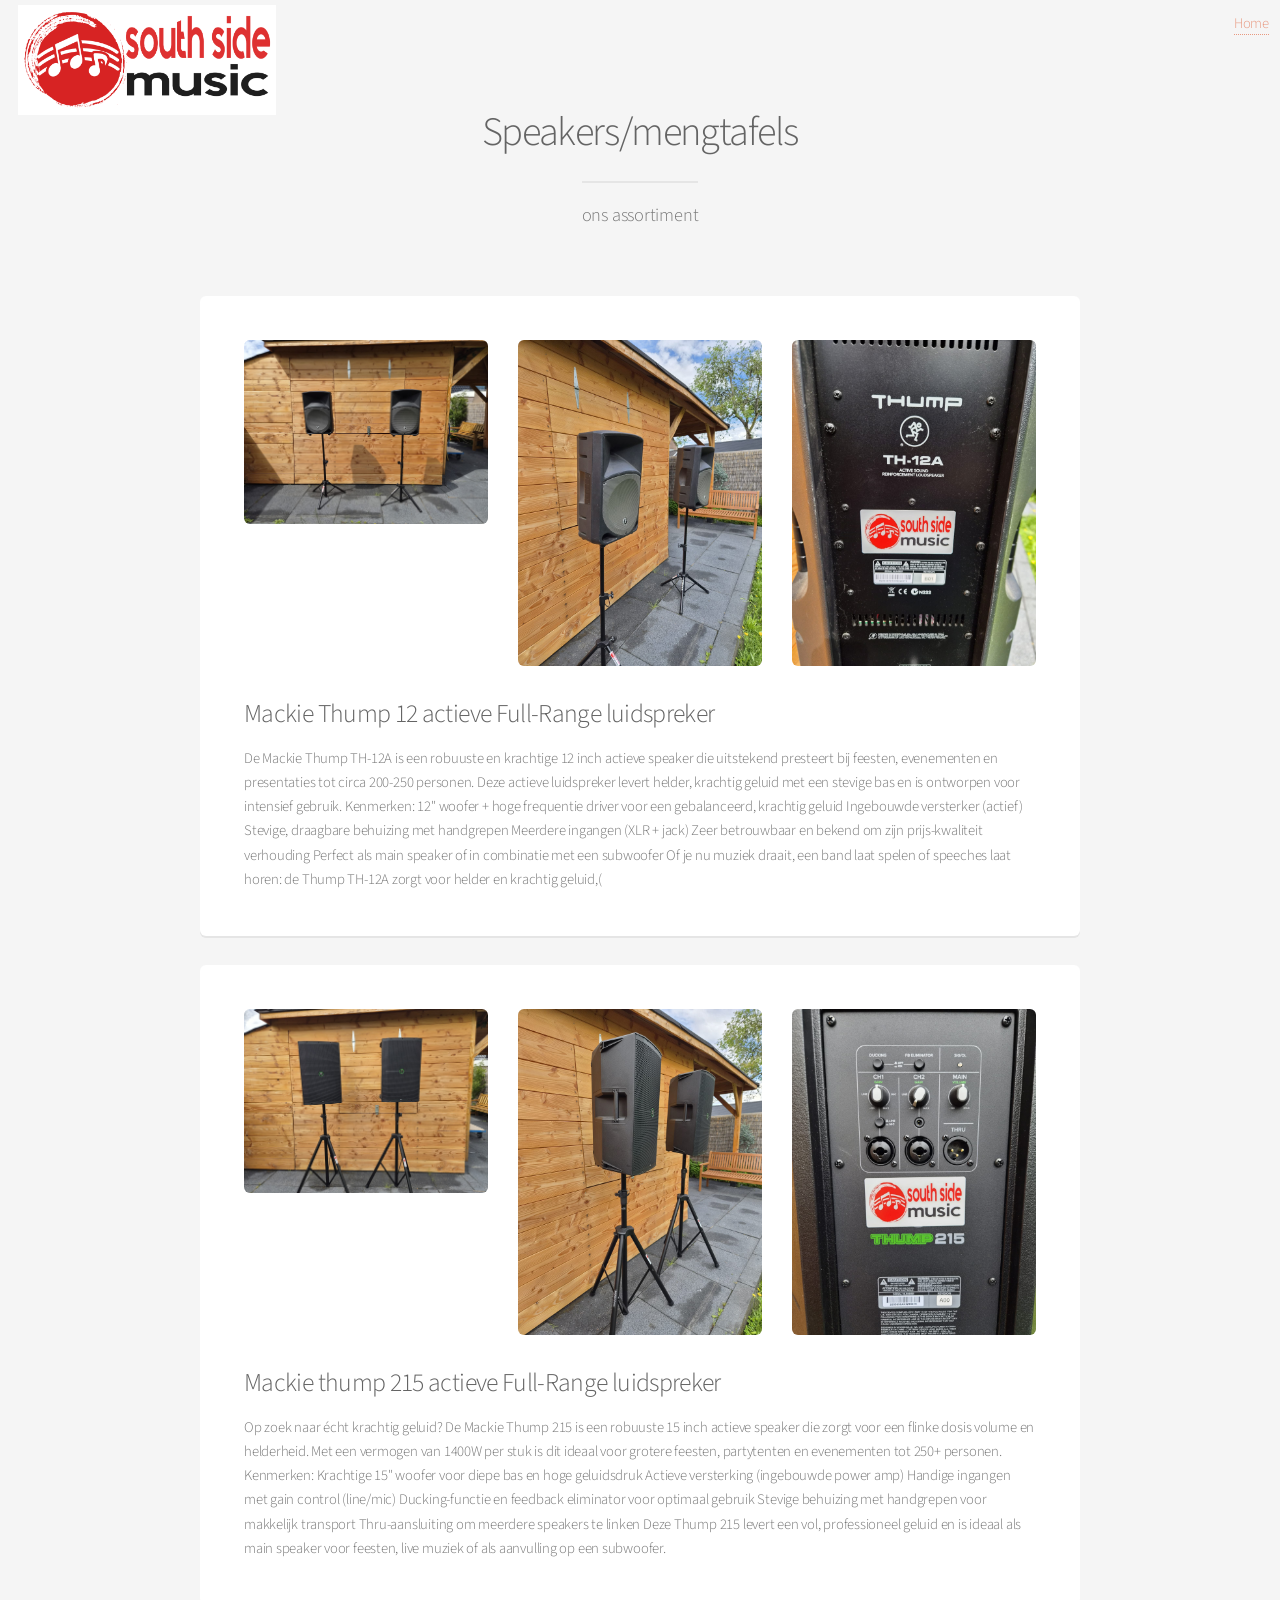
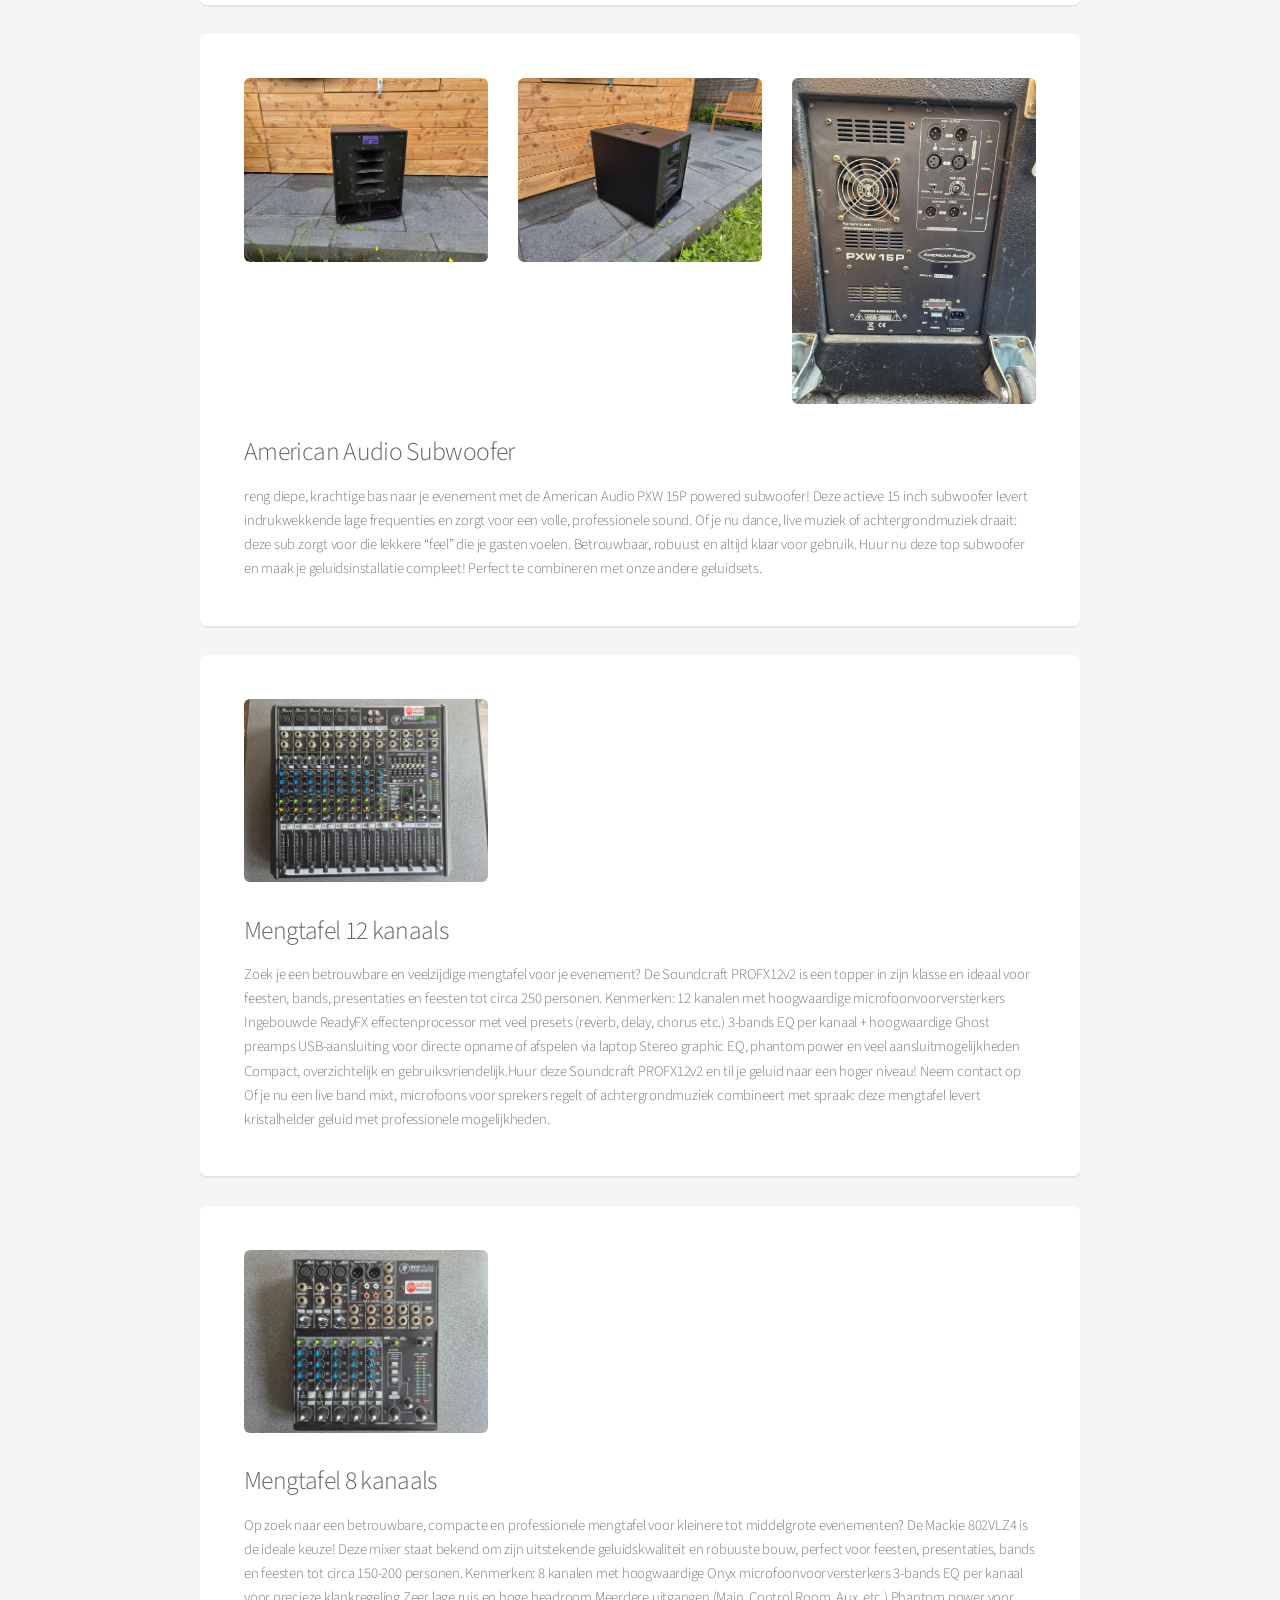
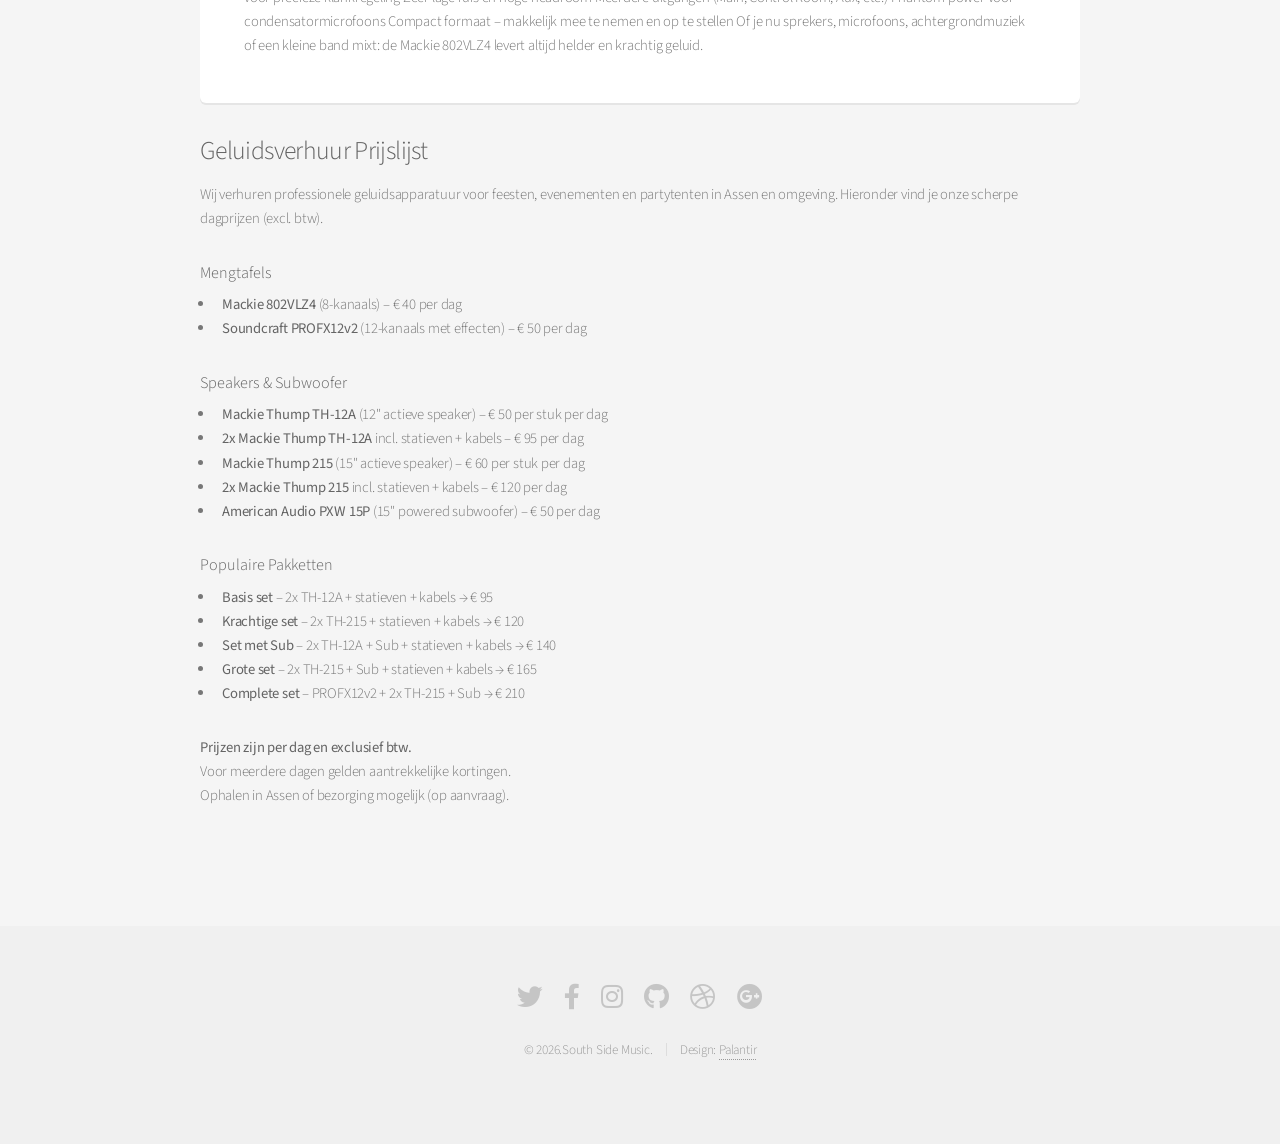
==== pagina1.html @ 8285aea0 "Add files via upload" ====
<!DOCTYPE HTML>
<!--
Alpha by HTML5 UP
html5up.net | @ajlkn
Free for personal and commercial use under the CCA 3.0 license (html5up.net/license)
-->
<html>
<head>
<title>South Side Music - Verhuur</title>
<meta charset="utf-8" />
<meta name="viewport" content="width=device-width, initial-scale=1, user-scalable=no" />
<link rel="stylesheet" href="assets/css/main.css" />
</head>
<body class="is-preload">
<div id="page-wrapper">
<!-- Header -->
<header id="header" class="alt">
    <h1>
        <a href="index.html">
            <img src="images/logo.png" alt="South Side Music" style="height: 110px; margin-top: 5px;">
        </a>
    </h1>
    <nav id="nav">
        <a href="index.html">Home</a>
    </nav>
</header>
<!-- Main -->
<section id="main" class="container">
<header>
<h2>Speakers/mengtafels</h2>
<p>ons assortiment</p>
</header>

<!-- Sectie 1 -->
<div class="box">
<div class="row">
    <div class="col-4 col-12-mobilep">
        <span class="image fit"><img src="images/MT12Aa.jpg" alt="" /></span>
    </div>
    <div class="col-4 col-12-mobilep">
        <span class="image fit"><img src="images/MT12Ab.jpg" alt="" /></span>
    </div>
    <div class="col-4 col-12-mobilep">
        <span class="image fit"><img src="images/MT12Ac.jpg" alt="" /></span>
    </div>
</div>
<h3>Mackie Thump 12 actieve Full-Range luidspreker </h3>
<p>De Mackie Thump TH-12A is een robuuste en krachtige 12 inch actieve speaker die uitstekend presteert bij feesten, evenementen en presentaties tot circa 200-250 personen.
Deze actieve luidspreker levert helder, krachtig geluid met een stevige bas en is ontworpen voor intensief gebruik.
Kenmerken:

12" woofer + hoge frequentie driver voor een gebalanceerd, krachtig geluid
Ingebouwde versterker (actief)
Stevige, draagbare behuizing met handgrepen
Meerdere ingangen (XLR + jack)
Zeer betrouwbaar en bekend om zijn prijs-kwaliteit verhouding
Perfect als main speaker of in combinatie met een subwoofer

Of je nu muziek draait, een band laat spelen of speeches laat horen: de Thump TH-12A zorgt voor helder en krachtig geluid,(</p>
</div>

<!-- Sectie 2 -->
<div class="box">
<div class="row">
    <div class="col-4 col-12-mobilep">
        <span class="image fit"><img src="images/MT215a.jpg" alt="" /></span>
    </div>
    <div class="col-4 col-12-mobilep">
        <span class="image fit"><img src="images/MT215b.jpg" alt="" /></span>
    </div>
    <div class="col-4 col-12-mobilep">
        <span class="image fit"><img src="images/MT215c.jpg" alt="" /></span>
    </div>
</div>
<h3>Mackie thump 215 actieve Full-Range luidspreker</h3>
<p>Op zoek naar écht krachtig geluid? De Mackie Thump 215 is een robuuste 15 inch actieve speaker die zorgt voor een flinke dosis volume en helderheid. Met een vermogen van 1400W per stuk is dit ideaal voor grotere feesten, partytenten en evenementen tot 250+ personen.
Kenmerken:

Krachtige 15" woofer voor diepe bas en hoge geluidsdruk
Actieve versterking (ingebouwde power amp)
Handige ingangen met gain control (line/mic)
Ducking-functie en feedback eliminator voor optimaal gebruik
Stevige behuizing met handgrepen voor makkelijk transport
Thru-aansluiting om meerdere speakers te linken

Deze Thump 215 levert een vol, professioneel geluid en is ideaal als main speaker voor feesten, live muziek of als aanvulling op een subwoofer.</p>
</div>

<!-- Sectie 3 -->
<div class="box">
<div class="row">
    <div class="col-4 col-12-mobilep">
        <span class="image fit"><img src="images/SWa.jpg" alt="" /></span>
    </div>
    <div class="col-4 col-12-mobilep">
        <span class="image fit"><img src="images/SWb.jpg" alt="" /></span>
    </div>
    <div class="col-4 col-12-mobilep">
        <span class="image fit"><img src="images/SWc.jpg" alt="" /></span>
    </div>
</div>
<h3>American Audio Subwoofer</h3>
<p>reng diepe, krachtige bas naar je evenement met de American Audio PXW 15P powered subwoofer!
Deze actieve 15 inch subwoofer levert indrukwekkende lage frequenties en zorgt voor een volle, professionele sound. Of je nu dance, live muziek of achtergrondmuziek draait: deze sub zorgt voor die lekkere “feel” die je gasten voelen. Betrouwbaar, robuust en altijd klaar voor gebruik.
Huur nu deze top subwoofer en maak je geluidsinstallatie compleet!
Perfect te combineren met onze andere geluidsets.</p>
</div>

<!-- Sectie 4 -->
<div class="box">
<div class="row">
    <div class="col-4 col-12-mobilep">
        <span class="image fit"><img src="images/MT1.jpg" alt="" /></span>
    </div>
    <div class="col-4 col-12-mobilep">
        <span class="image fit"><img src="" alt="" /></span>
    </div>
    <div class="col-4 col-12-mobilep">
        <span class="image fit"><img src="" alt="" /></span>
    </div>
</div>
<h3>Mengtafel 12 kanaals</h3>
<p>Zoek je een betrouwbare en veelzijdige mengtafel voor je evenement? De Soundcraft PROFX12v2 is een topper in zijn klasse en ideaal voor feesten, bands, presentaties en feesten tot circa 250 personen.
Kenmerken:

12 kanalen met hoogwaardige microfoonvoorversterkers
Ingebouwde ReadyFX effectenprocessor met veel presets (reverb, delay, chorus etc.)
3-bands EQ per kanaal + hoogwaardige Ghost preamps
USB-aansluiting voor directe opname of afspelen via laptop
Stereo graphic EQ, phantom power en veel aansluitmogelijkheden
Compact, overzichtelijk en gebruiksvriendelijk.Huur deze Soundcraft PROFX12v2 en til je geluid naar een hoger niveau!
Neem contact op

Of je nu een live band mixt, microfoons voor sprekers regelt of achtergrondmuziek combineert met spraak: deze mengtafel levert kristalhelder geluid met professionele mogelijkheden.</p>
</div>

<!-- Sectie 5 -->
<div class="box">
<div class="row">
    <div class="col-4 col-12-mobilep">
        <span class="image fit"><img src="images/MT2.jpg" alt="" /></span>
    </div>
    <div class="col-4 col-12-mobilep">
        <span class="image fit"><img src="" alt="" /></span>
    </div>
    <div class="col-4 col-12-mobilep">
        <span class="image fit"><img src="" alt="" /></span>
    </div>
</div>
<h3>Mengtafel 8 kanaals</h3>
<p>Op zoek naar een betrouwbare, compacte en professionele mengtafel voor kleinere tot middelgrote evenementen? De Mackie 802VLZ4 is de ideale keuze!
Deze mixer staat bekend om zijn uitstekende geluidskwaliteit en robuuste bouw, perfect voor feesten, presentaties, bands en feesten tot circa 150-200 personen.
Kenmerken:

8 kanalen met hoogwaardige Onyx microfoonvoorversterkers
3-bands EQ per kanaal voor precieze klankregeling
Zeer lage ruis en hoge headroom
Meerdere uitgangen (Main, Control Room, Aux, etc.)
Phantom power voor condensatormicrofoons
Compact formaat – makkelijk mee te nemen en op te stellen

Of je nu sprekers, microfoons, achtergrondmuziek of een kleine band mixt: de Mackie 802VLZ4 levert altijd helder en krachtig geluid.</p>
</div>

<!-- Twee kolommen alleen onderaan -->
<div class="row">
  <div class="row-6 row-12-mobilep">
    <h3>Geluidsverhuur Prijslijst</h3>
    <p>Wij verhuren professionele geluidsapparatuur voor feesten, evenementen en partytenten in Assen en omgeving. Hieronder vind je onze scherpe dagprijzen (excl. btw).</p>
    
    <h4>Mengtafels</h4>
    <ul>
      <li><strong>Mackie 802VLZ4</strong> (8-kanaals) – € 40 per dag</li>
      <li><strong>Soundcraft PROFX12v2</strong> (12-kanaals met effecten) – € 50 per dag</li>
    </ul>

    <h4>Speakers & Subwoofer</h4>
    <ul>
      <li><strong>Mackie Thump TH-12A</strong> (12" actieve speaker) – € 50 per stuk per dag</li>
      <li><strong>2x Mackie Thump TH-12A</strong> incl. statieven + kabels – € 95 per dag</li>
      <li><strong>Mackie Thump 215</strong> (15" actieve speaker) – € 60 per stuk per dag</li>
      <li><strong>2x Mackie Thump 215</strong> incl. statieven + kabels – € 120 per dag</li>
      <li><strong>American Audio PXW 15P</strong> (15" powered subwoofer) – € 50 per dag</li>
    </ul>

    <h4>Populaire Pakketten</h4>
    <ul>
      <li><strong>Basis set</strong> – 2x TH-12A + statieven + kabels → € 95</li>
      <li><strong>Krachtige set</strong> – 2x TH-215 + statieven + kabels → € 120</li>
      <li><strong>Set met Sub</strong> – 2x TH-12A + Sub + statieven + kabels → € 140</li>
      <li><strong>Grote set</strong> – 2x TH-215 + Sub + statieven + kabels → € 165</li>
      <li><strong>Complete set</strong> – PROFX12v2 + 2x TH-215 + Sub → € 210</li>
    </ul>

    <p><strong>Prijzen zijn per dag en exclusief btw.</strong><br>
    Voor meerdere dagen gelden aantrekkelijke kortingen.<br>
    Ophalen in Assen of bezorging mogelijk (op aanvraag).</p>

  </div>
</div>
<div class="row-6 row-12-mobilep">
<h3></h3>
<p></p>
</div>
</div>

</section>
<!-- Footer -->
<footer id="footer">
<ul class="icons">
<li><a href="#" class="icon brands fa-twitter"><span class="label">Twitter</span></a></li>
<li><a href="#" class="icon brands fa-facebook-f"><span class="label">Facebook</span></a></li>
<li><a href="#" class="icon brands fa-instagram"><span class="label">Instagram</span></a></li>
<li><a href="#" class="icon brands fa-github"><span class="label">Github</span></a></li>
<li><a href="#" class="icon brands fa-dribbble"><span class="label">Dribbble</span></a></li>
<li><a href="#" class="icon brands fa-google-plus"><span class="label">Google+</span></a></li>
</ul>
<ul class="copyright">
<li>&copy; 2026.South Side Music.</li><li>Design: <a href="http://html5up.net">Palantir</a></li>
</ul>
</footer>
</div>
<!-- Scripts -->
<script src="assets/js/jquery.min.js"></script>
<script src="assets/js/jquery.dropotron.min.js"></script>
<script src="assets/js/jquery.scrollex.min.js"></script>
<script src="assets/js/browser.min.js"></script>
<script src="assets/js/breakpoints.min.js"></script>
<script src="assets/js/util.js"></script>
<script src="assets/js/main.js"></script>
</body>
</html>
---- assets/css/main.css ----
@import url("fontawesome-all.min.css");
@import url("https://fonts.googleapis.com/css?family=Source+Sans+Pro:300,400,300italic,400italic");

/*
	Alpha by HTML5 UP
	html5up.net | @ajlkn
	Free for personal and commercial use under the CCA 3.0 license (html5up.net/license)
*/

/* Reset */

/* Based on meyerweb.com/eric/tools/css/reset (v2.0 | 20110126 | License: public domain) */

	html, body, div, span, applet, object,
	iframe, h1, h2, h3, h4, h5, h6, p, blockquote,
	pre, a, abbr, acronym, address, big, cite,
	code, del, dfn, em, img, ins, kbd, q, s, samp,
	small, strike, strong, sub, sup, tt, var, b,
	u, i, center, dl, dt, dd, ol, ul, li, fieldset,
	form, label, legend, table, caption, tbody,
	tfoot, thead, tr, th, td, article, aside,
	canvas, details, embed, figure, figcaption,
	footer, header, hgroup, menu, nav, output, ruby,
	section, summary, time, mark, audio, video {
		margin: 0;
		padding: 0;
		border: 0;
		font-size: 100%;
		font: inherit;
		vertical-align: baseline;
	}

	article, aside, details, figcaption, figure,
	footer, header, hgroup, menu, nav, section {
		display: block;
	}

	body {
		line-height: 1;
	}

	ol, ul {
		list-style: none;
	}

	blockquote, q {
		quotes: none;
	}

		blockquote:before, blockquote:after, q:before, q:after {
			content: '';
			content: none;
		}

	table {
		border-collapse: collapse;
		border-spacing: 0;
	}

	body {
		-webkit-text-size-adjust: none;
	}

	mark {
		background-color: transparent;
		color: inherit;
	}

	input::-moz-focus-inner {
		border: 0;
		padding: 0;
	}

	input, select, textarea {
		-moz-appearance: none;
		-webkit-appearance: none;
		-ms-appearance: none;
		appearance: none;
	}

/* Basic */

	@-ms-viewport {
		width: device-width;
	}

	body {
		-ms-overflow-style: scrollbar;
	}

	@media screen and (max-width: 480px) {

		html, body {
			min-width: 320px;
		}

	}

	html {
		box-sizing: border-box;
	}

	*, *:before, *:after {
		box-sizing: inherit;
	}

	body {
		background: #f5f5f5;
	}

	body, input, select, textarea {
		color: #777;
		font-family: "Source Sans Pro", sans-serif;
		font-size: 16pt;
		font-weight: 300;
		line-height: 1.65em;
		letter-spacing: -0.015em;
	}

	a {
		-moz-transition: color 0.2s ease-in-out, border-bottom-color 0.2s ease-in-out;
		-webkit-transition: color 0.2s ease-in-out, border-bottom-color 0.2s ease-in-out;
		-ms-transition: color 0.2s ease-in-out, border-bottom-color 0.2s ease-in-out;
		transition: color 0.2s ease-in-out, border-bottom-color 0.2s ease-in-out;
		border-bottom: dotted 1px;
		color: #e89980;
		text-decoration: none;
	}

		a:hover {
			border-bottom-color: transparent;
		}

	strong, b {
		color: #646464;
		font-weight: 400;
	}

	em, i {
		font-style: italic;
	}

	p {
		margin: 0 0 2em 0;
	}

	h1, h2, h3, h4, h5, h6 {
		color: #646464;
		font-weight: 300;
		line-height: 1em;
		margin: 0 0 0.5em 0;
	}

		h1 a, h2 a, h3 a, h4 a, h5 a, h6 a {
			color: inherit;
			text-decoration: none;
		}

	h2 {
		font-size: 2.25em;
		line-height: 1.5em;
		letter-spacing: -0.035em;
	}

	h3 {
		font-size: 1.75em;
		line-height: 1.5em;
		letter-spacing: -0.025em;
	}

	h4 {
		font-size: 1.1em;
		line-height: 1.5em;
		letter-spacing: 0;
	}

	h5 {
		font-size: 0.9em;
		line-height: 1.5em;
		letter-spacing: 0;
	}

	h6 {
		font-size: 0.7em;
		line-height: 1.5em;
		letter-spacing: 0;
	}

	sub {
		font-size: 0.8em;
		position: relative;
		top: 0.5em;
	}

	sup {
		font-size: 0.8em;
		position: relative;
		top: -0.5em;
	}

	hr {
		border: 0;
		border-bottom: solid 2px #e5e5e5;
		margin: 2em 0;
	}

		hr.major {
			margin: 3em 0;
		}

	blockquote {
		border-left: solid 4px #e5e5e5;
		font-style: italic;
		margin: 0 0 2em 0;
		padding: 0.5em 0 0.5em 2em;
	}

	pre {
		-webkit-overflow-scrolling: touch;
		background: #f8f8f8;
		border-radius: 6px;
		border: solid 1px #e5e5e5;
		font-family: monospace;
		font-size: 0.9em;
		line-height: 1.75em;
		margin: 0 0 2em 0;
		overflow-x: auto;
		padding: 1em 1.5em;
	}

	code {
		background: #f8f8f8;
		border-radius: 6px;
		border: solid 1px #e5e5e5;
		font-family: monospace;
		font-size: 0.9em;
		margin: 0 0.25em;
		padding: 0.25em 0.65em;
	}

	.align-left {
		text-align: left;
	}

	.align-center {
		text-align: center;
	}

	.align-right {
		text-align: right;
	}

/* Row */

	.row {
		display: flex;
		flex-wrap: wrap;
		box-sizing: border-box;
		align-items: stretch;
	}

		.row > * {
			box-sizing: border-box;
		}

		.row.gtr-uniform > * > :last-child {
			margin-bottom: 0;
		}

		.row.aln-left {
			justify-content: flex-start;
		}

		.row.aln-center {
			justify-content: center;
		}

		.row.aln-right {
			justify-content: flex-end;
		}

		.row.aln-top {
			align-items: flex-start;
		}

		.row.aln-middle {
			align-items: center;
		}

		.row.aln-bottom {
			align-items: flex-end;
		}

		.row > .imp {
			order: -1;
		}

		.row > .col-1 {
			width: 8.33333%;
		}

		.row > .off-1 {
			margin-left: 8.33333%;
		}

		.row > .col-2 {
			width: 16.66667%;
		}

		.row > .off-2 {
			margin-left: 16.66667%;
		}

		.row > .col-3 {
			width: 25%;
		}

		.row > .off-3 {
			margin-left: 25%;
		}

		.row > .col-4 {
			width: 33.33333%;
		}

		.row > .off-4 {
			margin-left: 33.33333%;
		}

		.row > .col-5 {
			width: 41.66667%;
		}

		.row > .off-5 {
			margin-left: 41.66667%;
		}

		.row > .col-6 {
			width: 50%;
		}

		.row > .off-6 {
			margin-left: 50%;
		}

		.row > .col-7 {
			width: 58.33333%;
		}

		.row > .off-7 {
			margin-left: 58.33333%;
		}

		.row > .col-8 {
			width: 66.66667%;
		}

		.row > .off-8 {
			margin-left: 66.66667%;
		}

		.row > .col-9 {
			width: 75%;
		}

		.row > .off-9 {
			margin-left: 75%;
		}

		.row > .col-10 {
			width: 83.33333%;
		}

		.row > .off-10 {
			margin-left: 83.33333%;
		}

		.row > .col-11 {
			width: 91.66667%;
		}

		.row > .off-11 {
			margin-left: 91.66667%;
		}

		.row > .col-12 {
			width: 100%;
		}

		.row > .off-12 {
			margin-left: 100%;
		}

		.row.gtr-0 {
			margin-top: 0;
			margin-left: 0em;
		}

			.row.gtr-0 > * {
				padding: 0 0 0 0em;
			}

			.row.gtr-0.gtr-uniform {
				margin-top: 0em;
			}

				.row.gtr-0.gtr-uniform > * {
					padding-top: 0em;
				}

		.row.gtr-25 {
			margin-top: 0;
			margin-left: -0.5em;
		}

			.row.gtr-25 > * {
				padding: 0 0 0 0.5em;
			}

			.row.gtr-25.gtr-uniform {
				margin-top: -0.5em;
			}

				.row.gtr-25.gtr-uniform > * {
					padding-top: 0.5em;
				}

		.row.gtr-50 {
			margin-top: 0;
			margin-left: -1em;
		}

			.row.gtr-50 > * {
				padding: 0 0 0 1em;
			}

			.row.gtr-50.gtr-uniform {
				margin-top: -1em;
			}

				.row.gtr-50.gtr-uniform > * {
					padding-top: 1em;
				}

		.row {
			margin-top: 0;
			margin-left: -2em;
		}

			.row > * {
				padding: 0 0 0 2em;
			}

			.row.gtr-uniform {
				margin-top: -2em;
			}

				.row.gtr-uniform > * {
					padding-top: 2em;
				}

		.row.gtr-150 {
			margin-top: 0;
			margin-left: -3em;
		}

			.row.gtr-150 > * {
				padding: 0 0 0 3em;
			}

			.row.gtr-150.gtr-uniform {
				margin-top: -3em;
			}

				.row.gtr-150.gtr-uniform > * {
					padding-top: 3em;
				}

		.row.gtr-200 {
			margin-top: 0;
			margin-left: -4em;
		}

			.row.gtr-200 > * {
				padding: 0 0 0 4em;
			}

			.row.gtr-200.gtr-uniform {
				margin-top: -4em;
			}

				.row.gtr-200.gtr-uniform > * {
					padding-top: 4em;
				}

		@media screen and (max-width: 1680px) {

			.row {
				display: flex;
				flex-wrap: wrap;
				box-sizing: border-box;
				align-items: stretch;
			}

				.row > * {
					box-sizing: border-box;
				}

				.row.gtr-uniform > * > :last-child {
					margin-bottom: 0;
				}

				.row.aln-left {
					justify-content: flex-start;
				}

				.row.aln-center {
					justify-content: center;
				}

				.row.aln-right {
					justify-content: flex-end;
				}

				.row.aln-top {
					align-items: flex-start;
				}

				.row.aln-middle {
					align-items: center;
				}

				.row.aln-bottom {
					align-items: flex-end;
				}

				.row > .imp-wide {
					order: -1;
				}

				.row > .col-1-wide {
					width: 8.33333%;
				}

				.row > .off-1-wide {
					margin-left: 8.33333%;
				}

				.row > .col-2-wide {
					width: 16.66667%;
				}

				.row > .off-2-wide {
					margin-left: 16.66667%;
				}

				.row > .col-3-wide {
					width: 25%;
				}

				.row > .off-3-wide {
					margin-left: 25%;
				}

				.row > .col-4-wide {
					width: 33.33333%;
				}

				.row > .off-4-wide {
					margin-left: 33.33333%;
				}

				.row > .col-5-wide {
					width: 41.66667%;
				}

				.row > .off-5-wide {
					margin-left: 41.66667%;
				}

				.row > .col-6-wide {
					width: 50%;
				}

				.row > .off-6-wide {
					margin-left: 50%;
				}

				.row > .col-7-wide {
					width: 58.33333%;
				}

				.row > .off-7-wide {
					margin-left: 58.33333%;
				}

				.row > .col-8-wide {
					width: 66.66667%;
				}

				.row > .off-8-wide {
					margin-left: 66.66667%;
				}

				.row > .col-9-wide {
					width: 75%;
				}

				.row > .off-9-wide {
					margin-left: 75%;
				}

				.row > .col-10-wide {
					width: 83.33333%;
				}

				.row > .off-10-wide {
					margin-left: 83.33333%;
				}

				.row > .col-11-wide {
					width: 91.66667%;
				}

				.row > .off-11-wide {
					margin-left: 91.66667%;
				}

				.row > .col-12-wide {
					width: 100%;
				}

				.row > .off-12-wide {
					margin-left: 100%;
				}

				.row.gtr-0 {
					margin-top: 0;
					margin-left: 0em;
				}

					.row.gtr-0 > * {
						padding: 0 0 0 0em;
					}

					.row.gtr-0.gtr-uniform {
						margin-top: 0em;
					}

						.row.gtr-0.gtr-uniform > * {
							padding-top: 0em;
						}

				.row.gtr-25 {
					margin-top: 0;
					margin-left: -0.5em;
				}

					.row.gtr-25 > * {
						padding: 0 0 0 0.5em;
					}

					.row.gtr-25.gtr-uniform {
						margin-top: -0.5em;
					}

						.row.gtr-25.gtr-uniform > * {
							padding-top: 0.5em;
						}

				.row.gtr-50 {
					margin-top: 0;
					margin-left: -1em;
				}

					.row.gtr-50 > * {
						padding: 0 0 0 1em;
					}

					.row.gtr-50.gtr-uniform {
						margin-top: -1em;
					}

						.row.gtr-50.gtr-uniform > * {
							padding-top: 1em;
						}

				.row {
					margin-top: 0;
					margin-left: -2em;
				}

					.row > * {
						padding: 0 0 0 2em;
					}

					.row.gtr-uniform {
						margin-top: -2em;
					}

						.row.gtr-uniform > * {
							padding-top: 2em;
						}

				.row.gtr-150 {
					margin-top: 0;
					margin-left: -3em;
				}

					.row.gtr-150 > * {
						padding: 0 0 0 3em;
					}

					.row.gtr-150.gtr-uniform {
						margin-top: -3em;
					}

						.row.gtr-150.gtr-uniform > * {
							padding-top: 3em;
						}

				.row.gtr-200 {
					margin-top: 0;
					margin-left: -4em;
				}

					.row.gtr-200 > * {
						padding: 0 0 0 4em;
					}

					.row.gtr-200.gtr-uniform {
						margin-top: -4em;
					}

						.row.gtr-200.gtr-uniform > * {
							padding-top: 4em;
						}

		}

		@media screen and (max-width: 1280px) {

			.row {
				display: flex;
				flex-wrap: wrap;
				box-sizing: border-box;
				align-items: stretch;
			}

				.row > * {
					box-sizing: border-box;
				}

				.row.gtr-uniform > * > :last-child {
					margin-bottom: 0;
				}

				.row.aln-left {
					justify-content: flex-start;
				}

				.row.aln-center {
					justify-content: center;
				}

				.row.aln-right {
					justify-content: flex-end;
				}

				.row.aln-top {
					align-items: flex-start;
				}

				.row.aln-middle {
					align-items: center;
				}

				.row.aln-bottom {
					align-items: flex-end;
				}

				.row > .imp-normal {
					order: -1;
				}

				.row > .col-1-normal {
					width: 8.33333%;
				}

				.row > .off-1-normal {
					margin-left: 8.33333%;
				}

				.row > .col-2-normal {
					width: 16.66667%;
				}

				.row > .off-2-normal {
					margin-left: 16.66667%;
				}

				.row > .col-3-normal {
					width: 25%;
				}

				.row > .off-3-normal {
					margin-left: 25%;
				}

				.row > .col-4-normal {
					width: 33.33333%;
				}

				.row > .off-4-normal {
					margin-left: 33.33333%;
				}

				.row > .col-5-normal {
					width: 41.66667%;
				}

				.row > .off-5-normal {
					margin-left: 41.66667%;
				}

				.row > .col-6-normal {
					width: 50%;
				}

				.row > .off-6-normal {
					margin-left: 50%;
				}

				.row > .col-7-normal {
					width: 58.33333%;
				}

				.row > .off-7-normal {
					margin-left: 58.33333%;
				}

				.row > .col-8-normal {
					width: 66.66667%;
				}

				.row > .off-8-normal {
					margin-left: 66.66667%;
				}

				.row > .col-9-normal {
					width: 75%;
				}

				.row > .off-9-normal {
					margin-left: 75%;
				}

				.row > .col-10-normal {
					width: 83.33333%;
				}

				.row > .off-10-normal {
					margin-left: 83.33333%;
				}

				.row > .col-11-normal {
					width: 91.66667%;
				}

				.row > .off-11-normal {
					margin-left: 91.66667%;
				}

				.row > .col-12-normal {
					width: 100%;
				}

				.row > .off-12-normal {
					margin-left: 100%;
				}

				.row.gtr-0 {
					margin-top: 0;
					margin-left: 0em;
				}

					.row.gtr-0 > * {
						padding: 0 0 0 0em;
					}

					.row.gtr-0.gtr-uniform {
						margin-top: 0em;
					}

						.row.gtr-0.gtr-uniform > * {
							padding-top: 0em;
						}

				.row.gtr-25 {
					margin-top: 0;
					margin-left: -0.5em;
				}

					.row.gtr-25 > * {
						padding: 0 0 0 0.5em;
					}

					.row.gtr-25.gtr-uniform {
						margin-top: -0.5em;
					}

						.row.gtr-25.gtr-uniform > * {
							padding-top: 0.5em;
						}

				.row.gtr-50 {
					margin-top: 0;
					margin-left: -1em;
				}

					.row.gtr-50 > * {
						padding: 0 0 0 1em;
					}

					.row.gtr-50.gtr-uniform {
						margin-top: -1em;
					}

						.row.gtr-50.gtr-uniform > * {
							padding-top: 1em;
						}

				.row {
					margin-top: 0;
					margin-left: -2em;
				}

					.row > * {
						padding: 0 0 0 2em;
					}

					.row.gtr-uniform {
						margin-top: -2em;
					}

						.row.gtr-uniform > * {
							padding-top: 2em;
						}

				.row.gtr-150 {
					margin-top: 0;
					margin-left: -3em;
				}

					.row.gtr-150 > * {
						padding: 0 0 0 3em;
					}

					.row.gtr-150.gtr-uniform {
						margin-top: -3em;
					}

						.row.gtr-150.gtr-uniform > * {
							padding-top: 3em;
						}

				.row.gtr-200 {
					margin-top: 0;
					margin-left: -4em;
				}

					.row.gtr-200 > * {
						padding: 0 0 0 4em;
					}

					.row.gtr-200.gtr-uniform {
						margin-top: -4em;
					}

						.row.gtr-200.gtr-uniform > * {
							padding-top: 4em;
						}

		}

		@media screen and (max-width: 980px) {

			.row {
				display: flex;
				flex-wrap: wrap;
				box-sizing: border-box;
				align-items: stretch;
			}

				.row > * {
					box-sizing: border-box;
				}

				.row.gtr-uniform > * > :last-child {
					margin-bottom: 0;
				}

				.row.aln-left {
					justify-content: flex-start;
				}

				.row.aln-center {
					justify-content: center;
				}

				.row.aln-right {
					justify-content: flex-end;
				}

				.row.aln-top {
					align-items: flex-start;
				}

				.row.aln-middle {
					align-items: center;
				}

				.row.aln-bottom {
					align-items: flex-end;
				}

				.row > .imp-narrow {
					order: -1;
				}

				.row > .col-1-narrow {
					width: 8.33333%;
				}

				.row > .off-1-narrow {
					margin-left: 8.33333%;
				}

				.row > .col-2-narrow {
					width: 16.66667%;
				}

				.row > .off-2-narrow {
					margin-left: 16.66667%;
				}

				.row > .col-3-narrow {
					width: 25%;
				}

				.row > .off-3-narrow {
					margin-left: 25%;
				}

				.row > .col-4-narrow {
					width: 33.33333%;
				}

				.row > .off-4-narrow {
					margin-left: 33.33333%;
				}

				.row > .col-5-narrow {
					width: 41.66667%;
				}

				.row > .off-5-narrow {
					margin-left: 41.66667%;
				}

				.row > .col-6-narrow {
					width: 50%;
				}

				.row > .off-6-narrow {
					margin-left: 50%;
				}

				.row > .col-7-narrow {
					width: 58.33333%;
				}

				.row > .off-7-narrow {
					margin-left: 58.33333%;
				}

				.row > .col-8-narrow {
					width: 66.66667%;
				}

				.row > .off-8-narrow {
					margin-left: 66.66667%;
				}

				.row > .col-9-narrow {
					width: 75%;
				}

				.row > .off-9-narrow {
					margin-left: 75%;
				}

				.row > .col-10-narrow {
					width: 83.33333%;
				}

				.row > .off-10-narrow {
					margin-left: 83.33333%;
				}

				.row > .col-11-narrow {
					width: 91.66667%;
				}

				.row > .off-11-narrow {
					margin-left: 91.66667%;
				}

				.row > .col-12-narrow {
					width: 100%;
				}

				.row > .off-12-narrow {
					margin-left: 100%;
				}

				.row.gtr-0 {
					margin-top: 0;
					margin-left: 0em;
				}

					.row.gtr-0 > * {
						padding: 0 0 0 0em;
					}

					.row.gtr-0.gtr-uniform {
						margin-top: 0em;
					}

						.row.gtr-0.gtr-uniform > * {
							padding-top: 0em;
						}

				.row.gtr-25 {
					margin-top: 0;
					margin-left: -0.5em;
				}

					.row.gtr-25 > * {
						padding: 0 0 0 0.5em;
					}

					.row.gtr-25.gtr-uniform {
						margin-top: -0.5em;
					}

						.row.gtr-25.gtr-uniform > * {
							padding-top: 0.5em;
						}

				.row.gtr-50 {
					margin-top: 0;
					margin-left: -1em;
				}

					.row.gtr-50 > * {
						padding: 0 0 0 1em;
					}

					.row.gtr-50.gtr-uniform {
						margin-top: -1em;
					}

						.row.gtr-50.gtr-uniform > * {
							padding-top: 1em;
						}

				.row {
					margin-top: 0;
					margin-left: -2em;
				}

					.row > * {
						padding: 0 0 0 2em;
					}

					.row.gtr-uniform {
						margin-top: -2em;
					}

						.row.gtr-uniform > * {
							padding-top: 2em;
						}

				.row.gtr-150 {
					margin-top: 0;
					margin-left: -3em;
				}

					.row.gtr-150 > * {
						padding: 0 0 0 3em;
					}

					.row.gtr-150.gtr-uniform {
						margin-top: -3em;
					}

						.row.gtr-150.gtr-uniform > * {
							padding-top: 3em;
						}

				.row.gtr-200 {
					margin-top: 0;
					margin-left: -4em;
				}

					.row.gtr-200 > * {
						padding: 0 0 0 4em;
					}

					.row.gtr-200.gtr-uniform {
						margin-top: -4em;
					}

						.row.gtr-200.gtr-uniform > * {
							padding-top: 4em;
						}

		}

		@media screen and (max-width: 840px) {

			.row {
				display: flex;
				flex-wrap: wrap;
				box-sizing: border-box;
				align-items: stretch;
			}

				.row > * {
					box-sizing: border-box;
				}

				.row.gtr-uniform > * > :last-child {
					margin-bottom: 0;
				}

				.row.aln-left {
					justify-content: flex-start;
				}

				.row.aln-center {
					justify-content: center;
				}

				.row.aln-right {
					justify-content: flex-end;
				}

				.row.aln-top {
					align-items: flex-start;
				}

				.row.aln-middle {
					align-items: center;
				}

				.row.aln-bottom {
					align-items: flex-end;
				}

				.row > .imp-narrower {
					order: -1;
				}

				.row > .col-1-narrower {
					width: 8.33333%;
				}

				.row > .off-1-narrower {
					margin-left: 8.33333%;
				}

				.row > .col-2-narrower {
					width: 16.66667%;
				}

				.row > .off-2-narrower {
					margin-left: 16.66667%;
				}

				.row > .col-3-narrower {
					width: 25%;
				}

				.row > .off-3-narrower {
					margin-left: 25%;
				}

				.row > .col-4-narrower {
					width: 33.33333%;
				}

				.row > .off-4-narrower {
					margin-left: 33.33333%;
				}

				.row > .col-5-narrower {
					width: 41.66667%;
				}

				.row > .off-5-narrower {
					margin-left: 41.66667%;
				}

				.row > .col-6-narrower {
					width: 50%;
				}

				.row > .off-6-narrower {
					margin-left: 50%;
				}

				.row > .col-7-narrower {
					width: 58.33333%;
				}

				.row > .off-7-narrower {
					margin-left: 58.33333%;
				}

				.row > .col-8-narrower {
					width: 66.66667%;
				}

				.row > .off-8-narrower {
					margin-left: 66.66667%;
				}

				.row > .col-9-narrower {
					width: 75%;
				}

				.row > .off-9-narrower {
					margin-left: 75%;
				}

				.row > .col-10-narrower {
					width: 83.33333%;
				}

				.row > .off-10-narrower {
					margin-left: 83.33333%;
				}

				.row > .col-11-narrower {
					width: 91.66667%;
				}

				.row > .off-11-narrower {
					margin-left: 91.66667%;
				}

				.row > .col-12-narrower {
					width: 100%;
				}

				.row > .off-12-narrower {
					margin-left: 100%;
				}

				.row.gtr-0 {
					margin-top: 0;
					margin-left: 0em;
				}

					.row.gtr-0 > * {
						padding: 0 0 0 0em;
					}

					.row.gtr-0.gtr-uniform {
						margin-top: 0em;
					}

						.row.gtr-0.gtr-uniform > * {
							padding-top: 0em;
						}

				.row.gtr-25 {
					margin-top: 0;
					margin-left: -0.5em;
				}

					.row.gtr-25 > * {
						padding: 0 0 0 0.5em;
					}

					.row.gtr-25.gtr-uniform {
						margin-top: -0.5em;
					}

						.row.gtr-25.gtr-uniform > * {
							padding-top: 0.5em;
						}

				.row.gtr-50 {
					margin-top: 0;
					margin-left: -1em;
				}

					.row.gtr-50 > * {
						padding: 0 0 0 1em;
					}

					.row.gtr-50.gtr-uniform {
						margin-top: -1em;
					}

						.row.gtr-50.gtr-uniform > * {
							padding-top: 1em;
						}

				.row {
					margin-top: 0;
					margin-left: -2em;
				}

					.row > * {
						padding: 0 0 0 2em;
					}

					.row.gtr-uniform {
						margin-top: -2em;
					}

						.row.gtr-uniform > * {
							padding-top: 2em;
						}

				.row.gtr-150 {
					margin-top: 0;
					margin-left: -3em;
				}

					.row.gtr-150 > * {
						padding: 0 0 0 3em;
					}

					.row.gtr-150.gtr-uniform {
						margin-top: -3em;
					}

						.row.gtr-150.gtr-uniform > * {
							padding-top: 3em;
						}

				.row.gtr-200 {
					margin-top: 0;
					margin-left: -4em;
				}

					.row.gtr-200 > * {
						padding: 0 0 0 4em;
					}

					.row.gtr-200.gtr-uniform {
						margin-top: -4em;
					}

						.row.gtr-200.gtr-uniform > * {
							padding-top: 4em;
						}

		}

		@media screen and (max-width: 736px) {

			.row {
				display: flex;
				flex-wrap: wrap;
				box-sizing: border-box;
				align-items: stretch;
			}

				.row > * {
					box-sizing: border-box;
				}

				.row.gtr-uniform > * > :last-child {
					margin-bottom: 0;
				}

				.row.aln-left {
					justify-content: flex-start;
				}

				.row.aln-center {
					justify-content: center;
				}

				.row.aln-right {
					justify-content: flex-end;
				}

				.row.aln-top {
					align-items: flex-start;
				}

				.row.aln-middle {
					align-items: center;
				}

				.row.aln-bottom {
					align-items: flex-end;
				}

				.row > .imp-mobile {
					order: -1;
				}

				.row > .col-1-mobile {
					width: 8.33333%;
				}

				.row > .off-1-mobile {
					margin-left: 8.33333%;
				}

				.row > .col-2-mobile {
					width: 16.66667%;
				}

				.row > .off-2-mobile {
					margin-left: 16.66667%;
				}

				.row > .col-3-mobile {
					width: 25%;
				}

				.row > .off-3-mobile {
					margin-left: 25%;
				}

				.row > .col-4-mobile {
					width: 33.33333%;
				}

				.row > .off-4-mobile {
					margin-left: 33.33333%;
				}

				.row > .col-5-mobile {
					width: 41.66667%;
				}

				.row > .off-5-mobile {
					margin-left: 41.66667%;
				}

				.row > .col-6-mobile {
					width: 50%;
				}

				.row > .off-6-mobile {
					margin-left: 50%;
				}

				.row > .col-7-mobile {
					width: 58.33333%;
				}

				.row > .off-7-mobile {
					margin-left: 58.33333%;
				}

				.row > .col-8-mobile {
					width: 66.66667%;
				}

				.row > .off-8-mobile {
					margin-left: 66.66667%;
				}

				.row > .col-9-mobile {
					width: 75%;
				}

				.row > .off-9-mobile {
					margin-left: 75%;
				}

				.row > .col-10-mobile {
					width: 83.33333%;
				}

				.row > .off-10-mobile {
					margin-left: 83.33333%;
				}

				.row > .col-11-mobile {
					width: 91.66667%;
				}

				.row > .off-11-mobile {
					margin-left: 91.66667%;
				}

				.row > .col-12-mobile {
					width: 100%;
				}

				.row > .off-12-mobile {
					margin-left: 100%;
				}

				.row.gtr-0 {
					margin-top: 0;
					margin-left: 0em;
				}

					.row.gtr-0 > * {
						padding: 0 0 0 0em;
					}

					.row.gtr-0.gtr-uniform {
						margin-top: 0em;
					}

						.row.gtr-0.gtr-uniform > * {
							padding-top: 0em;
						}

				.row.gtr-25 {
					margin-top: 0;
					margin-left: -0.5em;
				}

					.row.gtr-25 > * {
						padding: 0 0 0 0.5em;
					}

					.row.gtr-25.gtr-uniform {
						margin-top: -0.5em;
					}

						.row.gtr-25.gtr-uniform > * {
							padding-top: 0.5em;
						}

				.row.gtr-50 {
					margin-top: 0;
					margin-left: -1em;
				}

					.row.gtr-50 > * {
						padding: 0 0 0 1em;
					}

					.row.gtr-50.gtr-uniform {
						margin-top: -1em;
					}

						.row.gtr-50.gtr-uniform > * {
							padding-top: 1em;
						}

				.row {
					margin-top: 0;
					margin-left: -2em;
				}

					.row > * {
						padding: 0 0 0 2em;
					}

					.row.gtr-uniform {
						margin-top: -2em;
					}

						.row.gtr-uniform > * {
							padding-top: 2em;
						}

				.row.gtr-150 {
					margin-top: 0;
					margin-left: -3em;
				}

					.row.gtr-150 > * {
						padding: 0 0 0 3em;
					}

					.row.gtr-150.gtr-uniform {
						margin-top: -3em;
					}

						.row.gtr-150.gtr-uniform > * {
							padding-top: 3em;
						}

				.row.gtr-200 {
					margin-top: 0;
					margin-left: -4em;
				}

					.row.gtr-200 > * {
						padding: 0 0 0 4em;
					}

					.row.gtr-200.gtr-uniform {
						margin-top: -4em;
					}

						.row.gtr-200.gtr-uniform > * {
							padding-top: 4em;
						}

		}

		@media screen and (max-width: 480px) {

			.row {
				display: flex;
				flex-wrap: wrap;
				box-sizing: border-box;
				align-items: stretch;
			}

				.row > * {
					box-sizing: border-box;
				}

				.row.gtr-uniform > * > :last-child {
					margin-bottom: 0;
				}

				.row.aln-left {
					justify-content: flex-start;
				}

				.row.aln-center {
					justify-content: center;
				}

				.row.aln-right {
					justify-content: flex-end;
				}

				.row.aln-top {
					align-items: flex-start;
				}

				.row.aln-middle {
					align-items: center;
				}

				.row.aln-bottom {
					align-items: flex-end;
				}

				.row > .imp-mobilep {
					order: -1;
				}

				.row > .col-1-mobilep {
					width: 8.33333%;
				}

				.row > .off-1-mobilep {
					margin-left: 8.33333%;
				}

				.row > .col-2-mobilep {
					width: 16.66667%;
				}

				.row > .off-2-mobilep {
					margin-left: 16.66667%;
				}

				.row > .col-3-mobilep {
					width: 25%;
				}

				.row > .off-3-mobilep {
					margin-left: 25%;
				}

				.row > .col-4-mobilep {
					width: 33.33333%;
				}

				.row > .off-4-mobilep {
					margin-left: 33.33333%;
				}

				.row > .col-5-mobilep {
					width: 41.66667%;
				}

				.row > .off-5-mobilep {
					margin-left: 41.66667%;
				}

				.row > .col-6-mobilep {
					width: 50%;
				}

				.row > .off-6-mobilep {
					margin-left: 50%;
				}

				.row > .col-7-mobilep {
					width: 58.33333%;
				}

				.row > .off-7-mobilep {
					margin-left: 58.33333%;
				}

				.row > .col-8-mobilep {
					width: 66.66667%;
				}

				.row > .off-8-mobilep {
					margin-left: 66.66667%;
				}

				.row > .col-9-mobilep {
					width: 75%;
				}

				.row > .off-9-mobilep {
					margin-left: 75%;
				}

				.row > .col-10-mobilep {
					width: 83.33333%;
				}

				.row > .off-10-mobilep {
					margin-left: 83.33333%;
				}

				.row > .col-11-mobilep {
					width: 91.66667%;
				}

				.row > .off-11-mobilep {
					margin-left: 91.66667%;
				}

				.row > .col-12-mobilep {
					width: 100%;
				}

				.row > .off-12-mobilep {
					margin-left: 100%;
				}

				.row.gtr-0 {
					margin-top: 0;
					margin-left: 0em;
				}

					.row.gtr-0 > * {
						padding: 0 0 0 0em;
					}

					.row.gtr-0.gtr-uniform {
						margin-top: 0em;
					}

						.row.gtr-0.gtr-uniform > * {
							padding-top: 0em;
						}

				.row.gtr-25 {
					margin-top: 0;
					margin-left: -0.5em;
				}

					.row.gtr-25 > * {
						padding: 0 0 0 0.5em;
					}

					.row.gtr-25.gtr-uniform {
						margin-top: -0.5em;
					}

						.row.gtr-25.gtr-uniform > * {
							padding-top: 0.5em;
						}

				.row.gtr-50 {
					margin-top: 0;
					margin-left: -1em;
				}

					.row.gtr-50 > * {
						padding: 0 0 0 1em;
					}

					.row.gtr-50.gtr-uniform {
						margin-top: -1em;
					}

						.row.gtr-50.gtr-uniform > * {
							padding-top: 1em;
						}

				.row {
					margin-top: 0;
					margin-left: -2em;
				}

					.row > * {
						padding: 0 0 0 2em;
					}

					.row.gtr-uniform {
						margin-top: -2em;
					}

						.row.gtr-uniform > * {
							padding-top: 2em;
						}

				.row.gtr-150 {
					margin-top: 0;
					margin-left: -3em;
				}

					.row.gtr-150 > * {
						padding: 0 0 0 3em;
					}

					.row.gtr-150.gtr-uniform {
						margin-top: -3em;
					}

						.row.gtr-150.gtr-uniform > * {
							padding-top: 3em;
						}

				.row.gtr-200 {
					margin-top: 0;
					margin-left: -4em;
				}

					.row.gtr-200 > * {
						padding: 0 0 0 4em;
					}

					.row.gtr-200.gtr-uniform {
						margin-top: -4em;
					}

						.row.gtr-200.gtr-uniform > * {
							padding-top: 4em;
						}

		}

/* Container */

	.container {
		margin: 0 auto;
		max-width: calc(100% - 5em);
		width: 60em;
	}

		.container.xsmall {
			width: 15em;
		}

		.container.small {
			width: 30em;
		}

		.container.medium {
			width: 45em;
		}

		.container.large {
			width: 75em;
		}

		.container.xlarge {
			width: 90em;
		}

		.container.max {
			width: 100%;
		}

		@media screen and (max-width: 840px) {

			.container {
				width: 100% !important;
			}

		}

		@media screen and (max-width: 736px) {

			.container {
				max-width: 100%;
			}

		}

/* Section/Article */

	section.special, article.special {
		text-align: center;
	}

	header p {
		color: #999;
		position: relative;
		margin: 0 0 1.5em 0;
		font-style: italic;
	}

	header h2 + p {
		font-size: 1.25em;
		margin-top: -1em;
		line-height: 1.5em;
	}

	header h3 + p {
		font-size: 1.1em;
		margin-top: -0.85em;
		line-height: 1.5em;
	}

	header h4 + p,
	header h5 + p,
	header h6 + p {
		font-size: 0.8em;
		margin-top: -0.5em;
		line-height: 1.5em;
	}

	header.major {
		padding: 1em 0;
		text-align: center;
	}

		header.major h2 {
			margin: 0;
		}

		header.major p {
			display: inline-block;
			border-top: solid 2px #e5e5e5;
			color: #777;
			margin: 1.5em 0 0 0;
			padding: 1.5em 0 0 0;
			font-style: normal;
		}

/* Form */

	form {
		margin: 0 0 2em 0;
	}

	label {
		color: #646464;
		display: block;
		font-size: 0.9em;
		font-weight: 300;
		margin: 0 0 1em 0;
	}

	input[type="text"],
	input[type="password"],
	input[type="email"],
	select,
	textarea {
		-moz-appearance: none;
		-webkit-appearance: none;
		-ms-appearance: none;
		appearance: none;
		background-color: #f8f8f8;
		border-radius: 6px;
		border: solid 1px #e5e5e5;
		color: inherit;
		display: block;
		outline: 0;
		padding: 0 1em;
		text-decoration: none;
		width: 100%;
	}

		input[type="text"]:invalid,
		input[type="password"]:invalid,
		input[type="email"]:invalid,
		select:invalid,
		textarea:invalid {
			box-shadow: none;
		}

		input[type="text"]:focus,
		input[type="password"]:focus,
		input[type="email"]:focus,
		select:focus,
		textarea:focus {
			border-color: #e89980;
			box-shadow: 0 0 0 2px #e89980;
		}

	select {
		background-image: url("data:image/svg+xml;charset=utf8,%3Csvg xmlns='http://www.w3.org/2000/svg' width='40' height='40' preserveAspectRatio='none' viewBox='0 0 40 40'%3E%3Cpath d='M9.4,12.3l10.4,10.4l10.4-10.4c0.2-0.2,0.5-0.4,0.9-0.4c0.3,0,0.6,0.1,0.9,0.4l3.3,3.3c0.2,0.2,0.4,0.5,0.4,0.9 c0,0.4-0.1,0.6-0.4,0.9L20.7,31.9c-0.2,0.2-0.5,0.4-0.9,0.4c-0.3,0-0.6-0.1-0.9-0.4L4.3,17.3c-0.2-0.2-0.4-0.5-0.4-0.9 c0-0.4,0.1-0.6,0.4-0.9l3.3-3.3c0.2-0.2,0.5-0.4,0.9-0.4S9.1,12.1,9.4,12.3z' fill='%23e5e5e5' /%3E%3C/svg%3E");
		background-size: 1.25em;
		background-repeat: no-repeat;
		background-position: calc(100% - 1em) center;
		height: 3em;
		padding-right: 3em;
		text-overflow: ellipsis;
	}

		select option {
			color: #777;
			background-color: #f5f5f5;
		}

		select:focus::-ms-value {
			background-color: transparent;
		}

		select::-ms-expand {
			display: none;
		}

	input[type="text"],
	input[type="password"],
	input[type="email"],
	select {
		height: 3em;
	}

	textarea {
		padding: 0.75em 1em;
	}

	input[type="checkbox"],
	input[type="radio"] {
		-moz-appearance: none;
		-webkit-appearance: none;
		-ms-appearance: none;
		appearance: none;
		display: block;
		float: left;
		margin-right: -2em;
		opacity: 0;
		width: 1em;
		z-index: -1;
	}

		input[type="checkbox"] + label,
		input[type="radio"] + label {
			text-decoration: none;
			color: #777;
			cursor: pointer;
			display: inline-block;
			font-size: 1em;
			font-weight: 300;
			padding-left: 2.55em;
			padding-right: 0.75em;
			position: relative;
		}

			input[type="checkbox"] + label:before,
			input[type="radio"] + label:before {
				-moz-osx-font-smoothing: grayscale;
				-webkit-font-smoothing: antialiased;
				display: inline-block;
				font-style: normal;
				font-variant: normal;
				text-rendering: auto;
				line-height: 1;
				text-transform: none !important;
				font-family: 'Font Awesome 5 Free';
				font-weight: 900;
			}

			input[type="checkbox"] + label:before,
			input[type="radio"] + label:before {
				background: #f8f8f8;
				border-radius: 6px;
				border: solid 1px #e5e5e5;
				content: '';
				display: inline-block;
				font-size: 0.8em;
				height: 2.25em;
				left: 0;
				line-height: 2.25em;
				position: absolute;
				text-align: center;
				top: 0;
				width: 2.25em;
			}

		input[type="checkbox"]:checked + label:before,
		input[type="radio"]:checked + label:before {
			background: #666;
			border-color: #666;
			color: #ffffff;
			content: '\f00c';
		}

		input[type="checkbox"]:focus + label:before,
		input[type="radio"]:focus + label:before {
			border-color: #e89980;
			box-shadow: 0 0 0 1px #e89980;
		}

	input[type="checkbox"] + label:before {
		border-radius: 6px;
	}

	input[type="radio"] + label:before {
		border-radius: 100%;
	}

	::-webkit-input-placeholder {
		color: #999 !important;
		opacity: 1.0;
	}

	:-moz-placeholder {
		color: #999 !important;
		opacity: 1.0;
	}

	::-moz-placeholder {
		color: #999 !important;
		opacity: 1.0;
	}

	:-ms-input-placeholder {
		color: #999 !important;
		opacity: 1.0;
	}

/* Box */

	.box {
		background: #fff;
		border-radius: 6px;
		box-shadow: 0 2px 0 0 #e5e5e5;
		margin: 0 0 2em 0;
		padding: 3em;
	}

		.box > :last-child {
			margin-bottom: 0;
		}

		.box.alt {
			background: none !important;
			border-radius: 0 !important;
			box-shadow: none !important;
			margin: 0 0 2em 0;
			padding: 0 !important;
		}

		.box.features .features-row {
			border-top: solid 2px #e5e5e5;
			position: relative;
		}

			.box.features .features-row:after {
				clear: both;
				content: '';
				display: block;
			}

			.box.features .features-row section {
				float: left;
				padding: 3em;
				width: 50%;
			}

				.box.features .features-row section :last-child {
					margin-bottom: 0;
				}

				.box.features .features-row section:nth-child(2n) {
					padding-right: 0;
				}

					.box.features .features-row section:nth-child(2n):before {
						background: #e5e5e5;
						content: '';
						display: block;
						height: 100%;
						margin-left: -3em;
						position: absolute;
						top: 0;
						width: 2px;
					}

				.box.features .features-row section:nth-child(2n-1) {
					padding-left: 0;
				}

			.box.features .features-row:first-child {
				border-top: 0;
			}

				.box.features .features-row:first-child section {
					padding-top: 0;
				}

			.box.features .features-row:last-child {
				padding-bottom: 0;
			}

				.box.features .features-row:last-child section {
					padding-bottom: 0;
				}

		.box.special {
			text-align: center;
		}

		.box .image.featured {
			border-radius: 0;
			display: block;
			margin: 3em 0 3em -3em;
			position: relative;
			width: calc(100% + 6em);
		}

			.box .image.featured img {
				border-radius: 0;
				display: block;
				width: 100%;
			}

			.box .image.featured:first-child {
				border-radius: 6px 6px 0 0;
				margin-bottom: 3em;
				margin-top: -3em;
			}

				.box .image.featured:first-child img {
					border-radius: 6px 6px 0 0;
				}

			.box .image.featured:last-child {
				border-radius: 0 0 6px 6px;
				margin-bottom: -3em;
				margin-top: 3em;
			}

				.box .image.featured:last-child img {
					border-radius: 0 0 6px 6px;
				}

/* Icon */

	.icon {
		text-decoration: none;
		border-bottom: none;
		position: relative;
	}

		.icon:before {
			-moz-osx-font-smoothing: grayscale;
			-webkit-font-smoothing: antialiased;
			display: inline-block;
			font-style: normal;
			font-variant: normal;
			text-rendering: auto;
			line-height: 1;
			text-transform: none !important;
			font-family: 'Font Awesome 5 Free';
			font-weight: 400;
		}

		.icon > .label {
			display: none;
		}

		.icon:before {
			line-height: inherit;
		}

		.icon.solid:before {
			font-weight: 900;
		}

		.icon.brands:before {
			font-family: 'Font Awesome 5 Brands';
		}

		.icon.major {
			background: #666;
			border-radius: 100%;
			color: #ffffff;
			cursor: default;
			display: inline-block;
			height: 5.5em;
			line-height: 5.5em;
			margin: 0 0 2em 0;
			width: 5.5em;
		}

			.icon.major:before {
				font-size: 2.5em;
			}

			.icon.major.accent1 {
				background: #666;
				color: #ffffff;
			}

			.icon.major.accent2 {
				background: #e89980;
				color: #ffffff;
			}

			.icon.major.accent3 {
				background: #7fcdb8;
				color: #ffffff;
			}

			.icon.major.accent4 {
				background: #90b0ba;
				color: #ffffff;
			}

			.icon.major.accent5 {
				background: #e5cb95;
				color: #ffffff;
			}

/* Image */

	.image {
		border-radius: 6px;
		border: 0;
		display: inline-block;
		position: relative;
	}

		.image img {
			border-radius: 6px;
			display: block;
		}

		.image.left {
			float: left;
			padding: 0 1.5em 1em 0;
			top: 0.25em;
		}

		.image.right {
			float: right;
			padding: 0 0 1em 1.5em;
			top: 0.25em;
		}

		.image.fit {
			display: block;
			margin: 0 0 2em 0;
			width: 100%;
		}

			.image.fit img {
				display: block;
				width: 100%;
			}

/* List */

	ol {
		list-style: decimal;
		margin: 0 0 2em 0;
		padding-left: 1.25em;
	}

		ol li {
			padding-left: 0.25em;
		}

	ul {
		list-style: disc;
		margin: 0 0 2em 0;
		padding-left: 1em;
	}

		ul li {
			padding-left: 0.5em;
		}

		ul.alt {
			list-style: none;
			padding-left: 0;
		}

			ul.alt li {
				border-top: solid 1px #e5e5e5;
				padding: 0.5em 0;
			}

				ul.alt li:first-child {
					border-top: 0;
					padding-top: 0;
				}

		ul.icons {
			cursor: default;
			list-style: none;
			padding-left: 0;
		}

			ul.icons li {
				display: inline-block;
				padding: 0 1.25em 0 0;
			}

				ul.icons li:last-child {
					padding-right: 0;
				}

				ul.icons li .icon {
					color: inherit;
				}

					ul.icons li .icon:before {
						font-size: 1.75em;
					}

	dl {
		margin: 0 0 2em 0;
	}

/* Actions */

	ul.actions {
		display: -moz-flex;
		display: -webkit-flex;
		display: -ms-flex;
		display: flex;
		cursor: default;
		list-style: none;
		margin-left: -1em;
		padding-left: 0;
	}

		ul.actions li {
			padding: 0 0 0 1em;
			vertical-align: middle;
		}

		ul.actions.special {
			-moz-justify-content: center;
			-webkit-justify-content: center;
			-ms-justify-content: center;
			justify-content: center;
			width: 100%;
			margin-left: 0;
		}

			ul.actions.special li:first-child {
				padding-left: 0;
			}

		ul.actions.stacked {
			-moz-flex-direction: column;
			-webkit-flex-direction: column;
			-ms-flex-direction: column;
			flex-direction: column;
			margin-left: 0;
		}

			ul.actions.stacked li {
				padding: 1.3em 0 0 0;
			}

				ul.actions.stacked li:first-child {
					padding-top: 0;
				}

		ul.actions.fit {
			width: calc(100% + 1em);
		}

			ul.actions.fit li {
				-moz-flex-grow: 1;
				-webkit-flex-grow: 1;
				-ms-flex-grow: 1;
				flex-grow: 1;
				-moz-flex-shrink: 1;
				-webkit-flex-shrink: 1;
				-ms-flex-shrink: 1;
				flex-shrink: 1;
				width: 100%;
			}

				ul.actions.fit li > * {
					width: 100%;
				}

			ul.actions.fit.stacked {
				width: 100%;
			}

		@media screen and (max-width: 480px) {

			ul.actions:not(.fixed) {
				-moz-flex-direction: column;
				-webkit-flex-direction: column;
				-ms-flex-direction: column;
				flex-direction: column;
				margin-left: 0;
				width: 100% !important;
			}

				ul.actions:not(.fixed) li {
					-moz-flex-grow: 1;
					-webkit-flex-grow: 1;
					-ms-flex-grow: 1;
					flex-grow: 1;
					-moz-flex-shrink: 1;
					-webkit-flex-shrink: 1;
					-ms-flex-shrink: 1;
					flex-shrink: 1;
					padding: 1em 0 0 0;
					text-align: center;
					width: 100%;
				}

					ul.actions:not(.fixed) li > * {
						width: 100%;
					}

					ul.actions:not(.fixed) li:first-child {
						padding-top: 0;
					}

					ul.actions:not(.fixed) li input[type="submit"],
					ul.actions:not(.fixed) li input[type="reset"],
					ul.actions:not(.fixed) li input[type="button"],
					ul.actions:not(.fixed) li button,
					ul.actions:not(.fixed) li .button {
						width: 100%;
					}

						ul.actions:not(.fixed) li input[type="submit"].icon:before,
						ul.actions:not(.fixed) li input[type="reset"].icon:before,
						ul.actions:not(.fixed) li input[type="button"].icon:before,
						ul.actions:not(.fixed) li button.icon:before,
						ul.actions:not(.fixed) li .button.icon:before {
							margin-left: -0.5em;
						}

		}

/* Table */

	.table-wrapper {
		-webkit-overflow-scrolling: touch;
		overflow-x: auto;
	}

	table {
		margin: 0 0 2em 0;
		width: 100%;
	}

		table tbody tr {
			border: solid 1px #e5e5e5;
			border-left: 0;
			border-right: 0;
		}

			table tbody tr:nth-child(2n + 1) {
				background-color: #f8f8f8;
			}

		table td {
			padding: 0.75em 0.75em;
		}

		table th {
			color: #646464;
			font-size: 0.9em;
			font-weight: 300;
			padding: 0 0.75em 0.75em 0.75em;
			text-align: left;
		}

		table thead {
			border-bottom: solid 2px #e5e5e5;
		}

		table tfoot {
			border-top: solid 2px #e5e5e5;
		}

		table.alt {
			border-collapse: separate;
		}

			table.alt tbody tr td {
				border: solid 1px #e5e5e5;
				border-left-width: 0;
				border-top-width: 0;
			}

				table.alt tbody tr td:first-child {
					border-left-width: 1px;
				}

			table.alt tbody tr:first-child td {
				border-top-width: 1px;
			}

			table.alt thead {
				border-bottom: 0;
			}

			table.alt tfoot {
				border-top: 0;
			}

/* Button */

	input[type="submit"],
	input[type="reset"],
	input[type="button"],
	.button {
		-moz-appearance: none;
		-webkit-appearance: none;
		-ms-appearance: none;
		appearance: none;
		-moz-transition: background-color 0.2s ease-in-out, color 0.2s ease-in-out;
		-webkit-transition: background-color 0.2s ease-in-out, color 0.2s ease-in-out;
		-ms-transition: background-color 0.2s ease-in-out, color 0.2s ease-in-out;
		transition: background-color 0.2s ease-in-out, color 0.2s ease-in-out;
		background-color: #666;
		border-radius: 6px;
		border: 0;
		color: #ffffff;
		cursor: pointer;
		display: inline-block;
		font-weight: 400;
		height: 3em;
		line-height: 3em;
		padding: 0 2em;
		text-align: center;
		text-decoration: none;
		white-space: nowrap;
	}

		input[type="submit"]:hover,
		input[type="reset"]:hover,
		input[type="button"]:hover,
		.button:hover {
			background-color: #737373;
		}

		input[type="submit"]:active,
		input[type="reset"]:active,
		input[type="button"]:active,
		.button:active {
			background-color: #595959;
		}

		input[type="submit"].icon,
		input[type="reset"].icon,
		input[type="button"].icon,
		.button.icon {
			padding-left: 1.35em;
		}

			input[type="submit"].icon:before,
			input[type="reset"].icon:before,
			input[type="button"].icon:before,
			.button.icon:before {
				margin-right: 0.5em;
			}

		input[type="submit"].fit,
		input[type="reset"].fit,
		input[type="button"].fit,
		.button.fit {
			width: 100%;
		}

		input[type="submit"].small,
		input[type="reset"].small,
		input[type="button"].small,
		.button.small {
			font-size: 0.8em;
			height: 2.7em;
			line-height: 2.7em;
		}

		input[type="submit"].large,
		input[type="reset"].large,
		input[type="button"].large,
		.button.large {
			font-size: 1.25em;
			height: 2.7em;
			line-height: 2.7em;
		}

		input[type="submit"].alt,
		input[type="reset"].alt,
		input[type="button"].alt,
		.button.alt {
			background-color: transparent;
			box-shadow: inset 0 0 0 2px #e5e5e5;
			color: #777;
		}

			input[type="submit"].alt:hover,
			input[type="reset"].alt:hover,
			input[type="button"].alt:hover,
			.button.alt:hover {
				background-color: #f8f8f8;
			}

			input[type="submit"].alt:active,
			input[type="reset"].alt:active,
			input[type="button"].alt:active,
			.button.alt:active {
				background-color: #f0f0f0;
			}

			input[type="submit"].alt.icon:before,
			input[type="reset"].alt.icon:before,
			input[type="button"].alt.icon:before,
			.button.alt.icon:before {
				color: #999;
			}

		input[type="submit"].primary,
		input[type="reset"].primary,
		input[type="button"].primary,
		.button.primary {
			background-color: #e89980;
			color: #ffffff !important;
		}

			input[type="submit"].primary:hover,
			input[type="reset"].primary:hover,
			input[type="button"].primary:hover,
			.button.primary:hover {
				background-color: #ecaa96;
			}

			input[type="submit"].primary:active,
			input[type="reset"].primary:active,
			input[type="button"].primary:active,
			.button.primary:active {
				background-color: #e4886a;
			}

		input[type="submit"].disabled, input[type="submit"]:disabled,
		input[type="reset"].disabled,
		input[type="reset"]:disabled,
		input[type="button"].disabled,
		input[type="button"]:disabled,
		.button.disabled,
		.button:disabled {
			background-color: #777 !important;
			box-shadow: inset 0 -0.15em 0 0 rgba(0, 0, 0, 0.15);
			color: #f5f5f5 !important;
			cursor: default;
			opacity: 0.25;
		}

/* Header */

	#page-wrapper {
		padding-top: 3em;
	}

	body.landing #page-wrapper {
		padding-top: 0;
	}

	@-moz-keyframes reveal-header {
		0% {
			top: -5em;
		}

		100% {
			top: 0;
		}
	}

	@-webkit-keyframes reveal-header {
		0% {
			top: -5em;
		}

		100% {
			top: 0;
		}
	}

	@-ms-keyframes reveal-header {
		0% {
			top: -5em;
		}

		100% {
			top: 0;
		}
	}

	@keyframes reveal-header {
		0% {
			top: -5em;
		}

		100% {
			top: 0;
		}
	}

	#header {
		background: #444;
		color: #bbb;
		cursor: default;
		height: 3.25em;
		left: 0;
		line-height: 3.25em;
		position: fixed;
		top: 0;
		width: 100%;
		z-index: 10000;
	}

		#header h1 {
			color: inherit;
			height: inherit;
			left: 1.25em;
			line-height: inherit;
			margin: 0;
			padding: 0;
			position: absolute;
			top: 0;
		}

			#header h1 a {
				color: #fff;
				font-weight: 400;
				border: 0;
			}

		#header nav {
			height: inherit;
			line-height: inherit;
			position: absolute;
			right: 0.75em;
			top: 0;
			vertical-align: middle;
		}

			#header nav > ul {
				list-style: none;
				margin: 0;
				padding-left: 0;
			}

				#header nav > ul > li {
					display: inline-block;
					padding-left: 0;
				}

					#header nav > ul > li > ul {
						display: none;
					}

					#header nav > ul > li a {
						display: inline-block;
						height: 2em;
						line-height: 1.95em;
						padding: 0 1em;
						border-radius: 6px;
					}

					#header nav > ul > li a:not(.button) {
						color: #fff;
						display: inline-block;
						text-decoration: none;
						border: 0;
					}

						#header nav > ul > li a:not(.button).icon:before {
							color: #999;
							margin-right: 0.5em;
						}

					#header nav > ul > li:first-child {
						margin-left: 0;
					}

					#header nav > ul > li.active a:not(.button) {
						background-color: rgba(153, 153, 153, 0.25);
					}

					#header nav > ul > li .button {
						margin: 0 0 0 0.5em;
						position: relative;
					}

		#header input[type="submit"],
		#header input[type="reset"],
		#header input[type="button"],
		#header .button {
			background-color: transparent;
			box-shadow: inset 0 0 0 2px #999;
			color: #fff;
		}

			#header input[type="submit"]:hover,
			#header input[type="reset"]:hover,
			#header input[type="button"]:hover,
			#header .button:hover {
				background-color: rgba(153, 153, 153, 0.25);
			}

			#header input[type="submit"]:active,
			#header input[type="reset"]:active,
			#header input[type="button"]:active,
			#header .button:active {
				background-color: rgba(153, 153, 153, 0.5);
			}

		#header .container {
			position: relative;
		}

			#header .container h1 {
				left: 0;
			}

			#header .container nav {
				right: 0;
			}

		#header.reveal {
			-moz-animation: reveal-header 0.5s;
			-webkit-animation: reveal-header 0.5s;
			-ms-animation: reveal-header 0.5s;
			animation: reveal-header 0.5s;
		}

		#header.alt {
			-moz-animation: none;
			-webkit-animation: none;
			-ms-animation: none;
			animation: none;
			background: none;
			color: rgba(255, 255, 255, 0.75);
			position: absolute;
		}

			#header.alt nav > ul > li a:not(.button).icon:before {
				color: rgba(255, 255, 255, 0.75);
			}

			#header.alt nav > ul > li.active a:not(.button) {
				background-color: rgba(255, 255, 255, 0.2);
			}

			#header.alt input[type="submit"],
			#header.alt input[type="reset"],
			#header.alt input[type="button"],
			#header.alt .button {
				box-shadow: inset 0 0 0 2px rgba(255, 255, 255, 0.5);
			}

				#header.alt input[type="submit"]:hover,
				#header.alt input[type="reset"]:hover,
				#header.alt input[type="button"]:hover,
				#header.alt .button:hover {
					background-color: rgba(255, 255, 255, 0.1);
				}

				#header.alt input[type="submit"]:active,
				#header.alt input[type="reset"]:active,
				#header.alt input[type="button"]:active,
				#header.alt .button:active {
					background-color: rgba(255, 255, 255, 0.2);
				}

	.dropotron {
		background: #fff;
		border-radius: 6px;
		box-shadow: 0 2px 0 0 rgba(0, 0, 0, 0.065), inset 0 -1px 0 0 #fff, inset 0 0 0 1px rgba(229, 229, 229, 0.5);
		list-style: none;
		margin: calc(-0.5em + 1px) 0 0 1px;
		padding: 0.5em 0;
		width: 11em;
	}

		.dropotron li {
			padding: 0;
		}

			.dropotron li a, .dropotron li span {
				-moz-transition: none;
				-webkit-transition: none;
				-ms-transition: none;
				transition: none;
				border: 0;
				border-top: solid 1px #f2f2f2;
				color: inherit;
				display: block;
				padding: 0.15em 1em;
			}

			.dropotron li:first-child > a, .dropotron li:first-child > span {
				border-top: 0;
			}

			.dropotron li.active > a, .dropotron li.active > span, .dropotron li:hover > a, .dropotron li:hover > span {
				background: #e89980;
				color: #ffffff;
			}

		.dropotron.level-0 {
			font-size: 0.9em;
			margin: 1em 0 0 0;
		}

			.dropotron.level-0:before {
				-moz-transform: rotate(45deg);
				-webkit-transform: rotate(45deg);
				-ms-transform: rotate(45deg);
				transform: rotate(45deg);
				background: #fff;
				border: solid 1px rgba(229, 229, 229, 0.5);
				border-bottom: 0;
				border-right: 0;
				box-shadow: -0.25em -0.125em 0.125em 0 rgba(0, 0, 0, 0.015);
				content: '';
				display: block;
				height: 0.75em;
				position: absolute;
				right: 1.25em;
				top: -0.375em;
				width: 0.75em;
				z-index: 0;
			}

/* Banner */

	#banner {
		background-attachment: scroll,							fixed;
		background-color: #666;
		background-image: url("images/overlay.png"), url("../../images/pic13.jpg");
		background-position: top left,						center center;
		background-repeat: repeat,							no-repeat;
		background-size: auto,							cover;
		color: #fff;
		padding: 12em 0 20em 0;
		text-align: center;
	}

		#banner :last-child {
			margin-bottom: 0;
		}

		#banner h2, #banner h3, #banner h4, #banner h5, #banner h6 {
			color: #fff;
		}

		#banner h2 {
			font-size: 3.5em;
			line-height: 1em;
			margin: 0 0 0.5em 0;
			padding: 0;
		}

		#banner p {
			font-size: 1.25em;
			margin-bottom: 1.75em;
		}

		#banner input[type="submit"],
		#banner input[type="reset"],
		#banner input[type="button"],
		#banner .button {
			background-color: transparent;
			box-shadow: inset 0 0 0 2px rgba(255, 255, 255, 0.5);
			color: #fff;
			min-width: 12em;
		}

			#banner input[type="submit"]:hover,
			#banner input[type="reset"]:hover,
			#banner input[type="button"]:hover,
			#banner .button:hover {
				background-color: rgba(255, 255, 255, 0.1);
			}

			#banner input[type="submit"]:active,
			#banner input[type="reset"]:active,
			#banner input[type="button"]:active,
			#banner .button:active {
				background-color: rgba(255, 255, 255, 0.2);
			}

			#banner input[type="submit"].primary,
			#banner input[type="reset"].primary,
			#banner input[type="button"].primary,
			#banner .button.primary {
				background: #fff;
				color: #666 !important;
			}

/* Main */

	#main {
		padding: 4em 0;
	}

		#main > header {
			text-align: center;
			margin: 0 0 3em 0;
		}

			#main > header h2 {
				font-size: 2.75em;
				margin: 0;
			}

			#main > header p {
				border-top: solid 2px #e5e5e5;
				color: #777;
				display: inline-block;
				font-style: normal;
				margin: 1em 0 0 0;
				padding: 1em 0 1.25em 0;
			}

	body.landing #main {
		margin-top: -14em;
	}

/* Footer */

	#footer {
		background: #f0f0f0;
		padding: 4em 0 6em 0;
		text-align: center;
	}

		#footer .icons a {
			-moz-transition: opacity 0.2s ease-in-out;
			-webkit-transition: opacity 0.2s ease-in-out;
			-ms-transition: opacity 0.2s ease-in-out;
			transition: opacity 0.2s ease-in-out;
			opacity: 0.35;
		}

			#footer .icons a:hover {
				opacity: 0.75;
			}

		#footer .copyright {
			color: #999;
			font-size: 0.9em;
			line-height: 1em;
			margin: 2em 0 0 0;
			padding: 0;
			text-align: center;
		}

			#footer .copyright a {
				color: inherit;
			}

			#footer .copyright li {
				border-left: solid 1px #dddddd;
				display: inline-block;
				list-style: none;
				margin-left: 1em;
				padding-left: 1em;
			}

				#footer .copyright li:first-child {
					border-left: 0;
					margin-left: 0;
					padding-left: 0;
				}

/* CTA */

	#cta {
		background: #e89980;
		color: #f9e6df;
		padding: 3.5em 0 4em 0;
		text-align: center;
	}

		#cta h2, #cta h3, #cta h4, #cta h5, #cta h6 {
			color: inherit;
		}

		#cta form {
			margin: 0 auto;
			max-width: 100%;
			width: 25em;
		}

		#cta input[type="submit"],
		#cta input[type="reset"],
		#cta input[type="button"],
		#cta .button {
			box-shadow: none;
			background: #fff;
			color: #e89980;
		}

		#cta input[type="text"],
		#cta input[type="password"],
		#cta input[type="email"],
		#cta select,
		#cta textarea {
			color: #ffffff;
			background: rgba(255, 255, 255, 0.15);
			border: 0;
		}

			#cta input[type="text"]:focus,
			#cta input[type="password"]:focus,
			#cta input[type="email"]:focus,
			#cta select:focus,
			#cta textarea:focus {
				box-shadow: inset 0 0 0 2px #fff;
			}

		#cta ::-webkit-input-placeholder {
			color: rgba(255, 255, 255, 0.75) !important;
		}

		#cta :-moz-placeholder {
			color: rgba(255, 255, 255, 0.75) !important;
		}

		#cta ::-moz-placeholder {
			color: rgba(255, 255, 255, 0.75) !important;
		}

		#cta :-ms-input-placeholder {
			color: rgba(255, 255, 255, 0.75) !important;
		}

		#cta .formerize-placeholder {
			color: rgba(255, 255, 255, 0.75) !important;
		}

/* Wide */

	@media screen and (max-width: 1680px) {

		/* Basic */

			body, input, select, textarea {
				font-size: 13pt;
			}

		/* Banner */

			#banner {
				padding: 10em 0 18em 0;
			}

	}

/* Normal */

	@media screen and (max-width: 1280px) {

		/* Basic */

			body, input, select, textarea {
				font-size: 11pt;
			}

		/* Header */

			.dropotron.level-0 {
				font-size: 1em;
			}

		/* Banner */

			#banner {
				background-attachment: scroll;
			}

				#banner h2 {
					font-size: 3.5em;
				}

	}

/* Narrow */

	@media screen and (max-width: 980px) {

		/* Basic */

			body, input, select, textarea {
				font-size: 11pt;
			}

	}

/* Narrower */

	#navPanel, #navButton {
		display: none;
	}

	@media screen and (max-width: 840px) {

		/* Basic */

			html, body {
				overflow-x: hidden;
			}

			body, input, select, textarea {
				font-size: 11pt;
			}

			h2 br, h3 br, h4 br, h5 br, h6 br {
				display: none;
			}

		/* Section/Article */

			header br {
				display: none;
			}

			header.major {
				padding: 0 4em;
			}

		/* Box */

			.box {
				padding: 3em 2em;
			}

				.box.features > section {
					padding: 3em 2em;
				}

				.box .image.featured {
					margin-left: -2em;
					width: calc(100% + 4em);
				}

					.box .image.featured:first-child {
						margin-bottom: 3em;
						margin-top: -3em;
					}

					.box .image.featured:last-child {
						margin-bottom: -3em;
						margin-top: 3em;
					}

		/* Header */

			#page-wrapper {
				padding-top: 0;
			}

			#header {
				display: none;
			}

		/* Banner */

		/* Nav */

			#page-wrapper {
				-moz-backface-visibility: hidden;
				-webkit-backface-visibility: hidden;
				-ms-backface-visibility: hidden;
				backface-visibility: hidden;
				-moz-transition: -moz-transform 0.5s ease;
				-webkit-transition: -webkit-transform 0.5s ease;
				-ms-transition: -ms-transform 0.5s ease;
				transition: transform 0.5s ease;
				padding-bottom: 1px;
			}

			#navButton {
				-moz-backface-visibility: hidden;
				-webkit-backface-visibility: hidden;
				-ms-backface-visibility: hidden;
				backface-visibility: hidden;
				-moz-transition: -moz-transform 0.5s ease;
				-webkit-transition: -webkit-transform 0.5s ease;
				-ms-transition: -ms-transform 0.5s ease;
				transition: transform 0.5s ease;
				display: block;
				height: 44px;
				left: 0;
				position: fixed;
				top: 0;
				width: 100%;
				z-index: 10001;
			}

				#navButton .toggle {
					text-decoration: none;
					height: 100%;
					left: 0;
					position: absolute;
					top: 0;
					width: 100%;
					border: 0;
					outline: 0;
				}

					#navButton .toggle:before {
						-moz-osx-font-smoothing: grayscale;
						-webkit-font-smoothing: antialiased;
						display: inline-block;
						font-style: normal;
						font-variant: normal;
						text-rendering: auto;
						line-height: 1;
						text-transform: none !important;
						font-family: 'Font Awesome 5 Free';
						font-weight: 900;
					}

					#navButton .toggle:before {
						background: rgba(192, 192, 192, 0.75);
						border-radius: 6px;
						color: #fff;
						content: '\f0c9';
						display: block;
						font-size: 16px;
						height: 2.25em;
						left: 0.5em;
						line-height: 2.25em;
						position: absolute;
						text-align: center;
						top: 0.5em;
						width: 3.5em;
					}

			#navPanel {
				-moz-backface-visibility: hidden;
				-webkit-backface-visibility: hidden;
				-ms-backface-visibility: hidden;
				backface-visibility: hidden;
				-moz-transform: translateX(-275px);
				-webkit-transform: translateX(-275px);
				-ms-transform: translateX(-275px);
				transform: translateX(-275px);
				-moz-transition: -moz-transform 0.5s ease;
				-webkit-transition: -webkit-transform 0.5s ease;
				-ms-transition: -ms-transform 0.5s ease;
				transition: transform 0.5s ease;
				display: block;
				height: 100%;
				left: 0;
				overflow-y: auto;
				position: fixed;
				top: 0;
				width: 275px;
				z-index: 10002;
				background: #2b2b2b;
				color: #bbb;
			}

				#navPanel .link {
					border-bottom: 0;
					border-top: solid 1px rgba(255, 255, 255, 0.05);
					color: #bbb;
					display: block;
					height: 44px;
					line-height: 44px;
					padding: 0 1em 0 1em;
					text-decoration: none;
				}

					#navPanel .link:first-child {
						border-top: 0;
					}

					#navPanel .link.depth-0 {
						color: #fff;
					}

					#navPanel .link .indent-1 {
						display: inline-block;
						width: 1em;
					}

					#navPanel .link .indent-2 {
						display: inline-block;
						width: 2em;
					}

					#navPanel .link .indent-3 {
						display: inline-block;
						width: 3em;
					}

					#navPanel .link .indent-4 {
						display: inline-block;
						width: 4em;
					}

					#navPanel .link .indent-5 {
						display: inline-block;
						width: 5em;
					}

			body.navPanel-visible #page-wrapper {
				-moz-transform: translateX(275px);
				-webkit-transform: translateX(275px);
				-ms-transform: translateX(275px);
				transform: translateX(275px);
			}

			body.navPanel-visible #navButton {
				-moz-transform: translateX(275px);
				-webkit-transform: translateX(275px);
				-ms-transform: translateX(275px);
				transform: translateX(275px);
			}

			body.navPanel-visible #navPanel {
				-moz-transform: translateX(0);
				-webkit-transform: translateX(0);
				-ms-transform: translateX(0);
				transform: translateX(0);
			}

	}

/* Mobile */

	@media screen and (max-width: 736px) {

		/* Basic */

			body, input, select, textarea {
				font-size: 11pt;
			}

			h2 {
				font-size: 1.75em;
				line-height: 1.35em;
				letter-spacing: -0.025em;
			}

			h3 {
				font-size: 1.5em;
			}

			h4 {
				font-size: 1em;
			}

		/* Section/Article */

			header.major {
				padding: 1em;
			}

				header.major h2, header.major p {
					padding-left: 0.5em;
					padding-right: 0.5em;
				}

		/* Box */

			.box {
				margin: 1em;
				overflow-x: hidden;
				padding: 2em 2em !important;
			}

				.box.features .features-row {
					border-top: 0;
					padding: 0;
				}

					.box.features .features-row section {
						border: 0;
						border-top: solid 1px #e5e5e5 !important;
						float: none;
						margin: 2em 0 0 0 !important;
						padding: 2em 0 0 0 !important;
						width: 100%;
					}

					.box.features .features-row:first-child section:first-child {
						border-top: 0 !important;
						margin-top: 0 !important;
						padding-top: 0 !important;
					}

				.box .image.featured {
					margin-left: -2em;
					width: calc(100% + 4em);
				}

					.box .image.featured:first-child {
						margin-bottom: 2em;
						margin-top: -2em;
					}

					.box .image.featured:last-child {
						margin-bottom: -2em;
						margin-top: 2em;
					}

		/* Banner */

			#banner {
				padding: 4em 0;
			}

				#banner h2 {
					font-size: 2.25em;
				}

				#banner p {
					font-size: 1.25em;
				}

		/* Main */

			#main {
				padding: 4em 0 0 0;
			}

				#main > header {
					margin: 0 2em 1.5em 2em;
				}

					#main > header h2 {
						font-size: 2em;
					}

					#main > header p {
						font-size: 1em;
						padding-bottom: 1em;
					}

			body.landing #main {
				padding: 0;
				margin-top: 0;
			}

		/* Footer */

			#footer {
				padding: 4em 0;
			}

				#footer .copyright li {
					border-left: 0;
					display: block;
					line-height: 2em;
					margin-left: 0;
					padding-left: 0;
				}

	}

/* Mobile (Portrait) */

	@media screen and (max-width: 480px) {

		/* Basic */

			html, body {
				min-width: 320px;
			}

			body, input, select, textarea {
				font-size: 11pt;
			}

		/* Section/Article */

			header.major {
				padding: 0;
			}

		/* List */

			ul.actions {
				margin: 0 0 2em 0;
			}

				ul.actions li {
					display: block;
					padding: 1em 0 0 0;
					text-align: center;
					width: 100%;
				}

					ul.actions li:first-child {
						padding-top: 0;
					}

					ul.actions li > * {
						width: 100%;
						margin: 0 !important;
					}

						ul.actions li > *.icon:before {
							margin-left: -2em;
						}

				ul.actions.small li {
					padding: 0.5em 0 0 0;
				}

					ul.actions.small li:first-child {
						padding-top: 0;
					}

		/* Box */

			.box {
				border-radius: 0;
				box-shadow: none;
				margin: 1em 0 0 0;
				padding: 3em 1em !important;
			}

				.box.features .features-row section {
					margin: 3em 0 0 0 !important;
					padding: 3em 0 0 0 !important;
				}

				.box .image.featured {
					border-radius: 0;
					margin-left: -1em;
					width: calc(100% + 2em);
				}

					.box .image.featured img {
						border-radius: 0 !important;
					}

					.box .image.featured:first-child {
						margin-bottom: 3em;
						margin-top: -3em;
					}

					.box .image.featured:last-child {
						margin-bottom: -3em;
						margin-top: 3em;
					}

		/* Banner */

			#banner {
				padding: 5em 3em 4em 3em;
			}

		/* Main */

			#main > .box:first-child {
				margin-top: 0;
			}

		/* CTA */

			#cta {
				padding: 2.5em 1em 3em 1em;
			}

	}
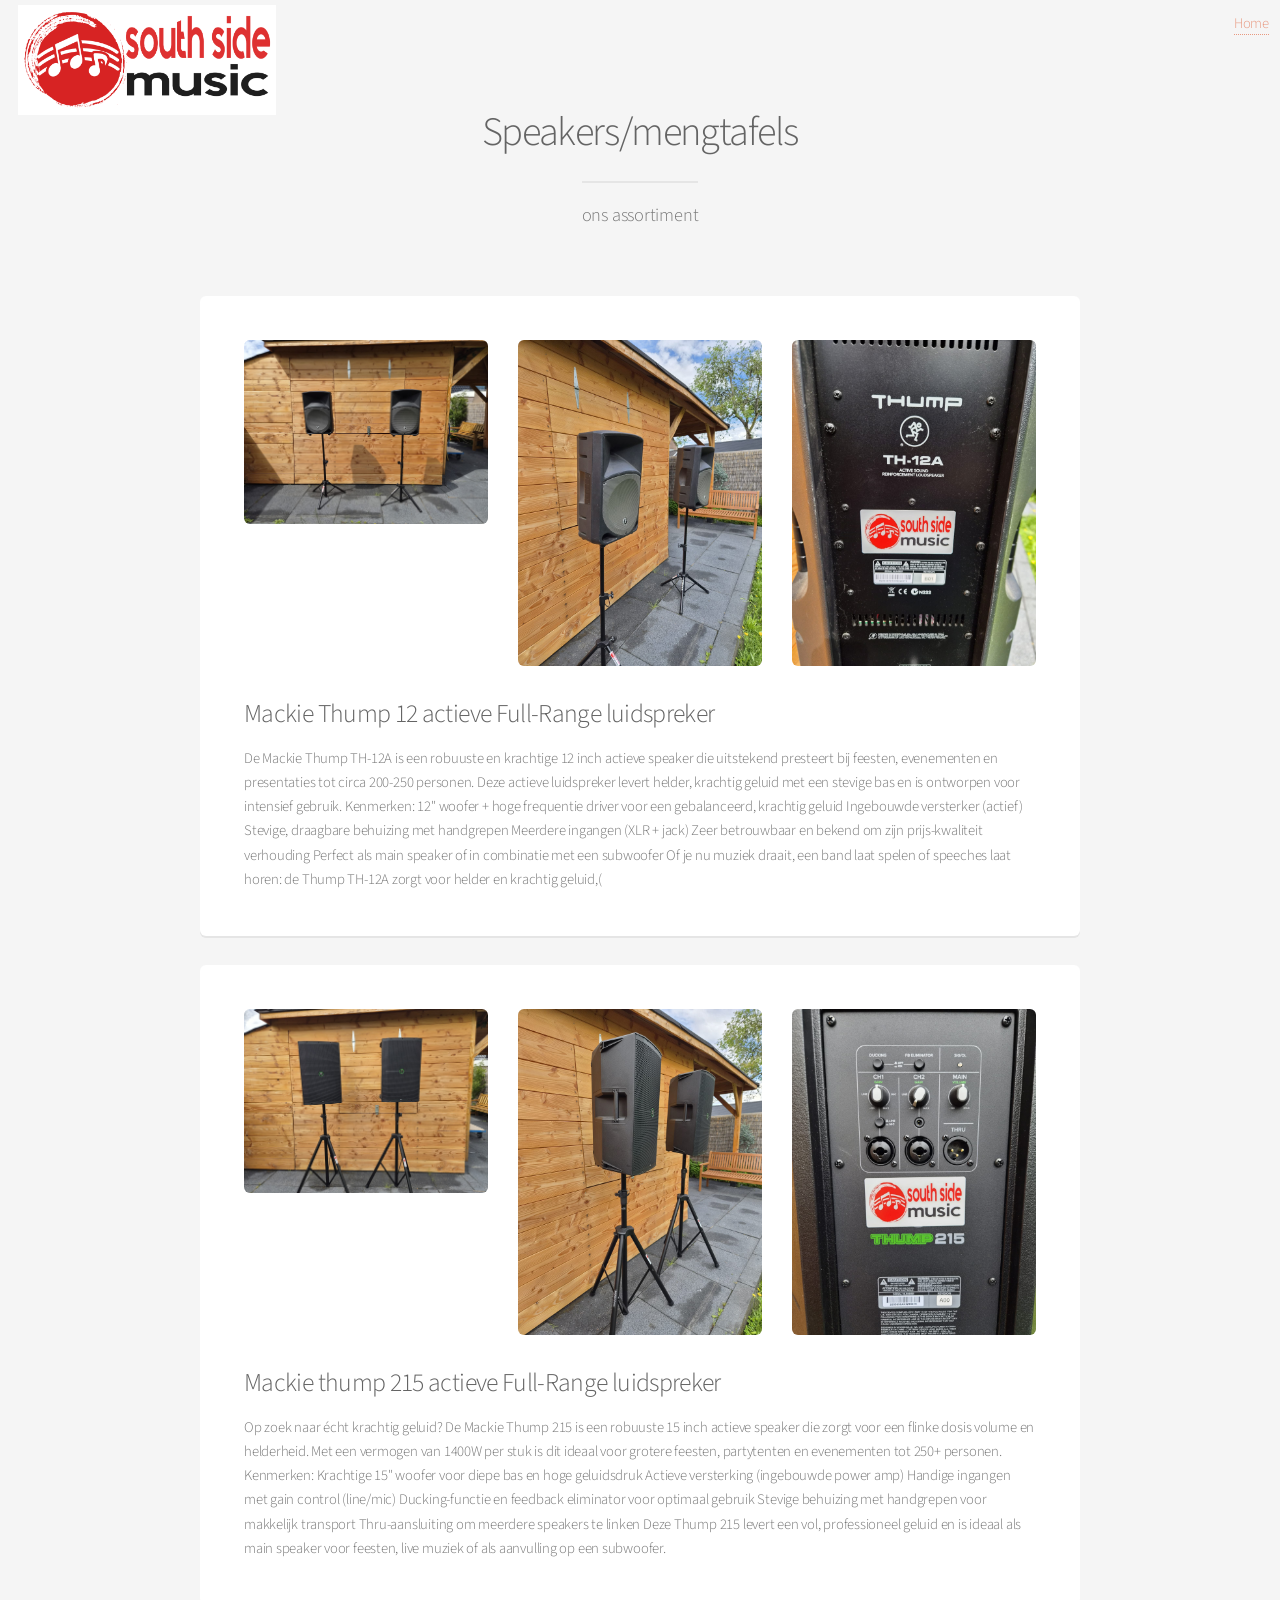
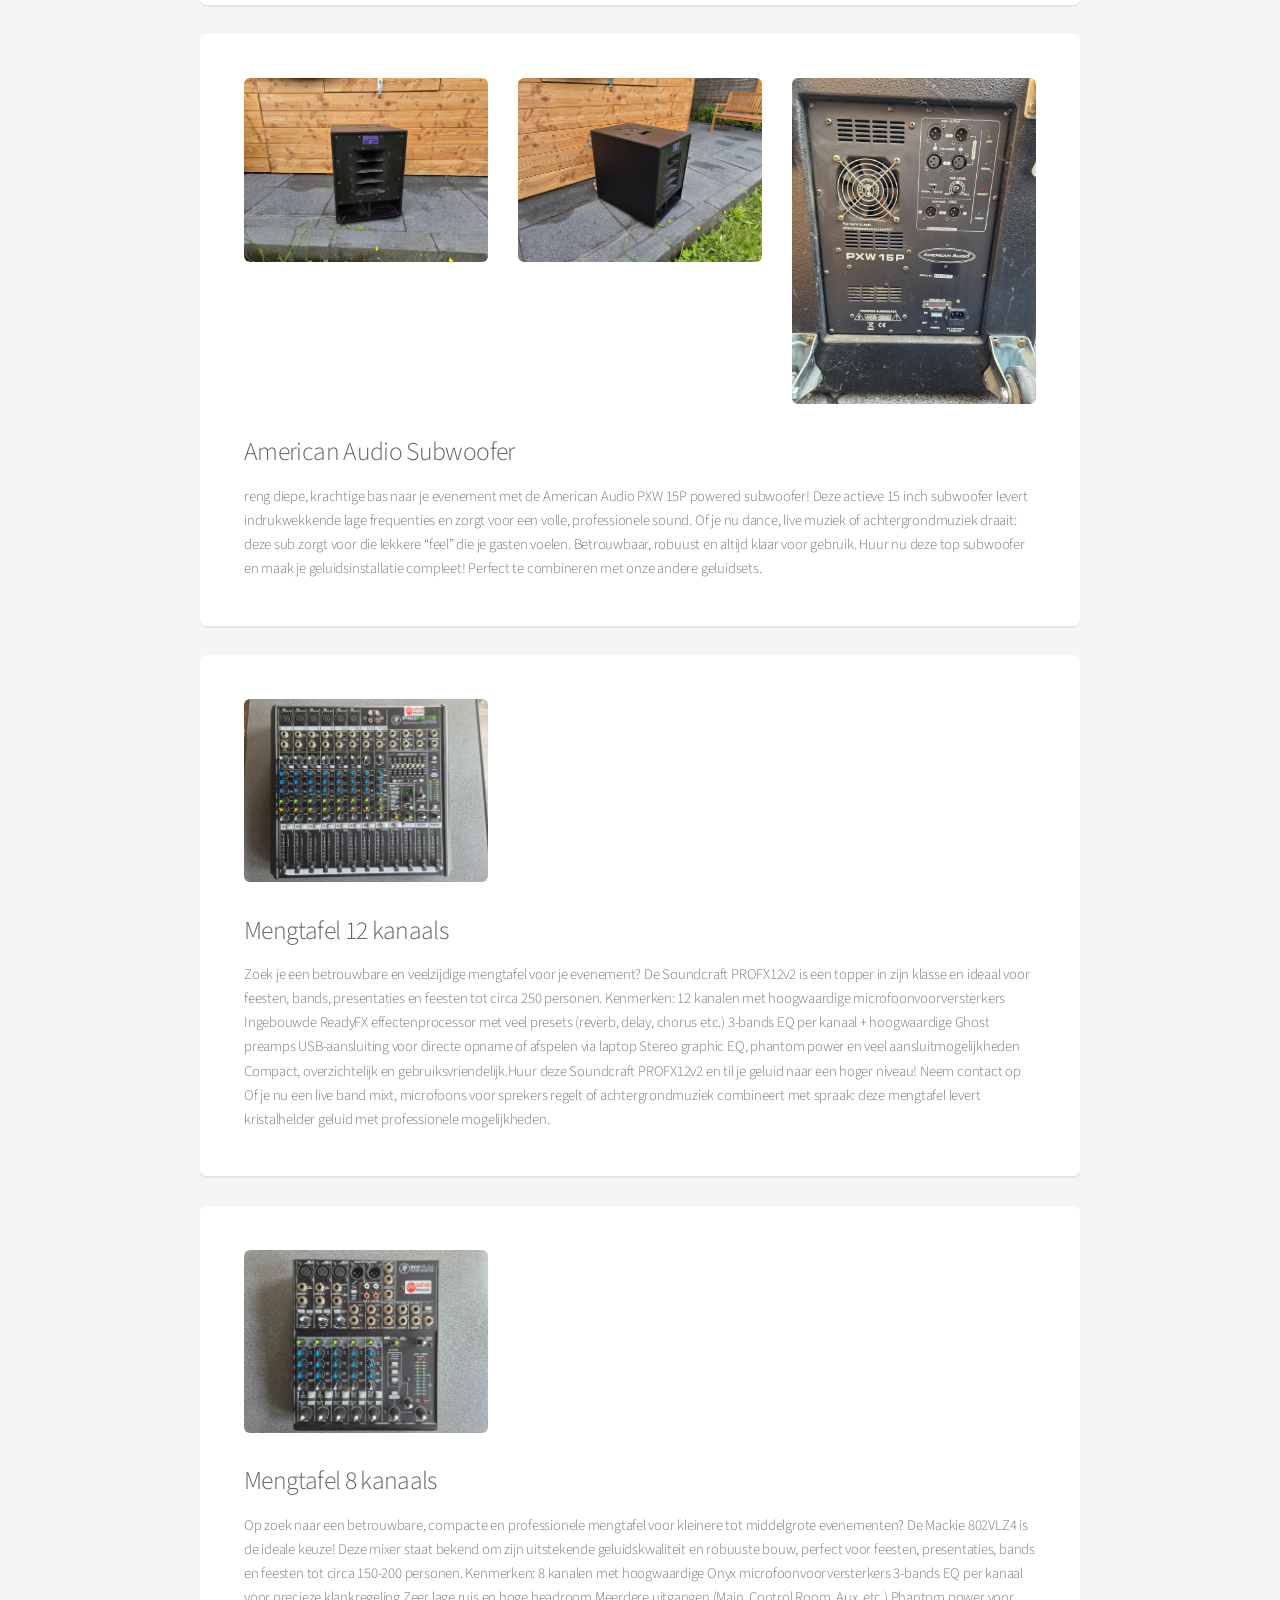
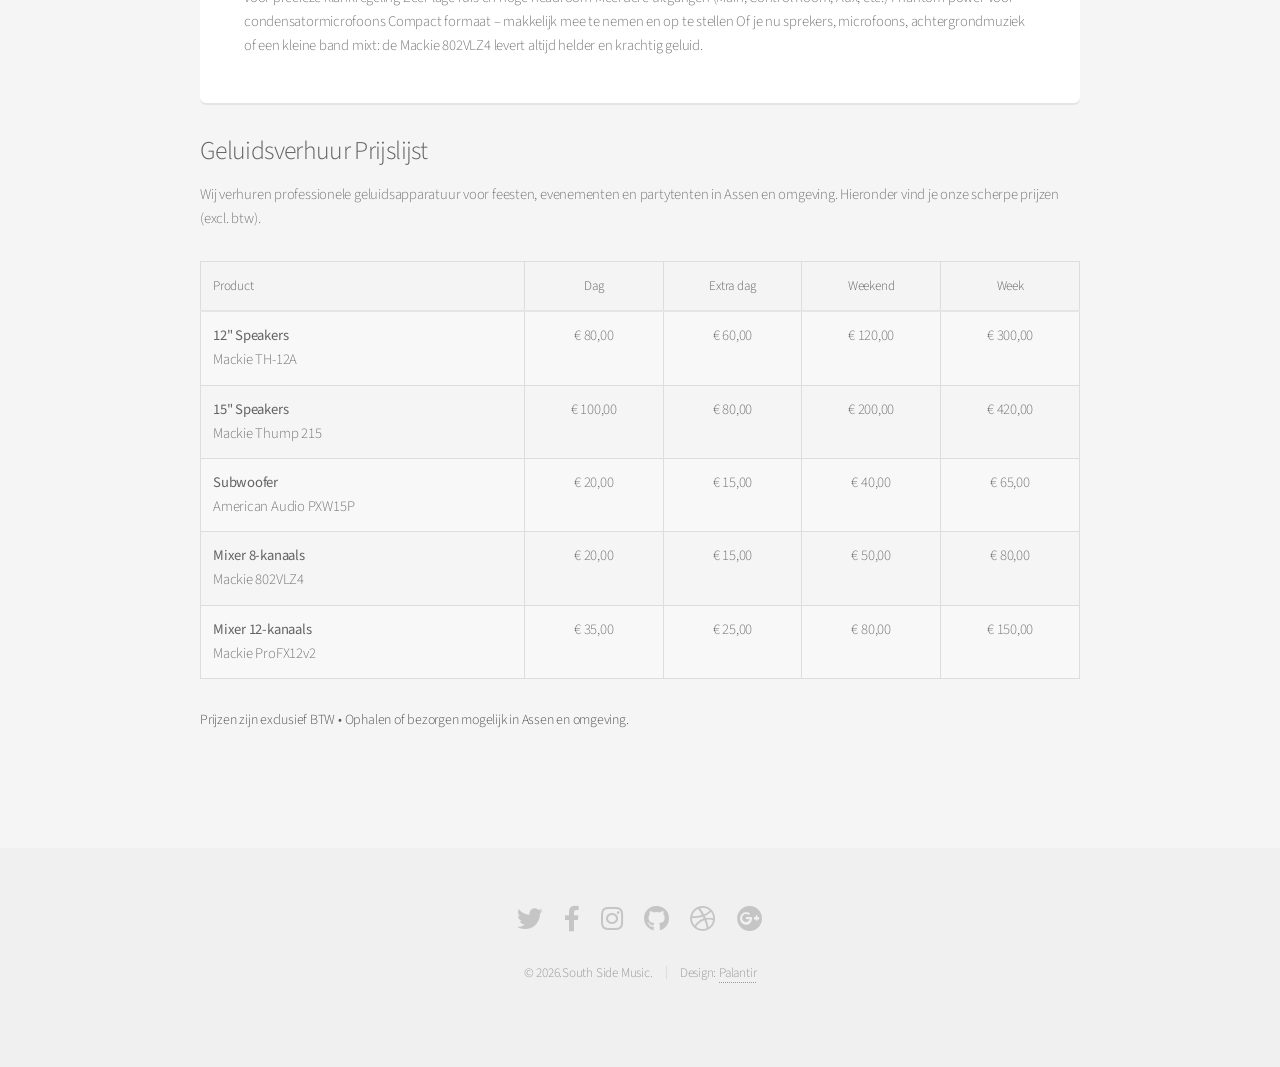
==== commit 2962c061: "Add files via upload" ====
--- a/pagina1.html
+++ b/pagina1.html
@@ -166,38 +166,61 @@
 <div class="row">
   <div class="row-6 row-12-mobilep">
     <h3>Geluidsverhuur Prijslijst</h3>
-    <p>Wij verhuren professionele geluidsapparatuur voor feesten, evenementen en partytenten in Assen en omgeving. Hieronder vind je onze scherpe dagprijzen (excl. btw).</p>
-    
-    <h4>Mengtafels</h4>
-    <ul>
-      <li><strong>Mackie 802VLZ4</strong> (8-kanaals) – € 40 per dag</li>
-      <li><strong>Soundcraft PROFX12v2</strong> (12-kanaals met effecten) – € 50 per dag</li>
-    </ul>
-
-    <h4>Speakers & Subwoofer</h4>
-    <ul>
-      <li><strong>Mackie Thump TH-12A</strong> (12" actieve speaker) – € 50 per stuk per dag</li>
-      <li><strong>2x Mackie Thump TH-12A</strong> incl. statieven + kabels – € 95 per dag</li>
-      <li><strong>Mackie Thump 215</strong> (15" actieve speaker) – € 60 per stuk per dag</li>
-      <li><strong>2x Mackie Thump 215</strong> incl. statieven + kabels – € 120 per dag</li>
-      <li><strong>American Audio PXW 15P</strong> (15" powered subwoofer) – € 50 per dag</li>
-    </ul>
-
-    <h4>Populaire Pakketten</h4>
-    <ul>
-      <li><strong>Basis set</strong> – 2x TH-12A + statieven + kabels → € 95</li>
-      <li><strong>Krachtige set</strong> – 2x TH-215 + statieven + kabels → € 120</li>
-      <li><strong>Set met Sub</strong> – 2x TH-12A + Sub + statieven + kabels → € 140</li>
-      <li><strong>Grote set</strong> – 2x TH-215 + Sub + statieven + kabels → € 165</li>
-      <li><strong>Complete set</strong> – PROFX12v2 + 2x TH-215 + Sub → € 210</li>
-    </ul>
-
-    <p><strong>Prijzen zijn per dag en exclusief btw.</strong><br>
-    Voor meerdere dagen gelden aantrekkelijke kortingen.<br>
-    Ophalen in Assen of bezorging mogelijk (op aanvraag).</p>
-
+    <p>Wij verhuren professionele geluidsapparatuur voor feesten, evenementen en partytenten in Assen en omgeving. Hieronder vind je onze scherpe prijzen (excl. btw).</p>
+
+    <table style="width:100%; border-collapse: collapse; margin-top: 20px;">
+      <thead>
+        <tr style="background-color: #f4f4f4;">
+          <th style="padding: 12px; text-align: left; border: 1px solid #ddd;">Product</th>
+          <th style="padding: 12px; text-align: center; border: 1px solid #ddd;">Dag</th>
+          <th style="padding: 12px; text-align: center; border: 1px solid #ddd;">Extra dag</th>
+          <th style="padding: 12px; text-align: center; border: 1px solid #ddd;">Weekend</th>
+          <th style="padding: 12px; text-align: center; border: 1px solid #ddd;">Week</th>
+        </tr>
+      </thead>
+      <tbody>
+        <tr>
+          <td style="padding: 12px; border: 1px solid #ddd;"><strong>12" Speakers</strong><br>Mackie TH-12A</td>
+          <td style="padding: 12px; text-align: center; border: 1px solid #ddd;">€ 80,00</td>
+          <td style="padding: 12px; text-align: center; border: 1px solid #ddd;">€ 60,00</td>
+          <td style="padding: 12px; text-align: center; border: 1px solid #ddd;">€ 120,00</td>
+          <td style="padding: 12px; text-align: center; border: 1px solid #ddd;">€ 300,00</td>
+        </tr>
+        <tr>
+          <td style="padding: 12px; border: 1px solid #ddd;"><strong>15" Speakers</strong><br>Mackie Thump 215</td>
+          <td style="padding: 12px; text-align: center; border: 1px solid #ddd;">€ 100,00</td>
+          <td style="padding: 12px; text-align: center; border: 1px solid #ddd;">€ 80,00</td>
+          <td style="padding: 12px; text-align: center; border: 1px solid #ddd;">€ 200,00</td>
+          <td style="padding: 12px; text-align: center; border: 1px solid #ddd;">€ 420,00</td>
+        </tr>
+        <tr>
+          <td style="padding: 12px; border: 1px solid #ddd;"><strong>Subwoofer</strong><br>American Audio PXW15P</td>
+          <td style="padding: 12px; text-align: center; border: 1px solid #ddd;">€ 20,00</td>
+          <td style="padding: 12px; text-align: center; border: 1px solid #ddd;">€ 15,00</td>
+          <td style="padding: 12px; text-align: center; border: 1px solid #ddd;">€ 40,00</td>
+          <td style="padding: 12px; text-align: center; border: 1px solid #ddd;">€ 65,00</td>
+        </tr>
+        <tr>
+          <td style="padding: 12px; border: 1px solid #ddd;"><strong>Mixer 8-kanaals</strong><br>Mackie 802VLZ4</td>
+          <td style="padding: 12px; text-align: center; border: 1px solid #ddd;">€ 20,00</td>
+          <td style="padding: 12px; text-align: center; border: 1px solid #ddd;">€ 15,00</td>
+          <td style="padding: 12px; text-align: center; border: 1px solid #ddd;">€ 50,00</td>
+          <td style="padding: 12px; text-align: center; border: 1px solid #ddd;">€ 80,00</td>
+        </tr>
+        <tr>
+          <td style="padding: 12px; border: 1px solid #ddd;"><strong>Mixer 12-kanaals</strong><br>Mackie ProFX12v2</td>
+          <td style="padding: 12px; text-align: center; border: 1px solid #ddd;">€ 35,00</td>
+          <td style="padding: 12px; text-align: center; border: 1px solid #ddd;">€ 25,00</td>
+          <td style="padding: 12px; text-align: center; border: 1px solid #ddd;">€ 80,00</td>
+          <td style="padding: 12px; text-align: center; border: 1px solid #ddd;">€ 150,00</td>
+        </tr>
+      </tbody>
+    </table>
+
+    <p style="margin-top: 20px; font-size: 0.95em; color: #555;">
+      Prijzen zijn exclusief BTW • Ophalen of bezorgen mogelijk in Assen en omgeving.
+    </p>
   </div>
-</div>
 <div class="row-6 row-12-mobilep">
 <h3></h3>
 <p></p>
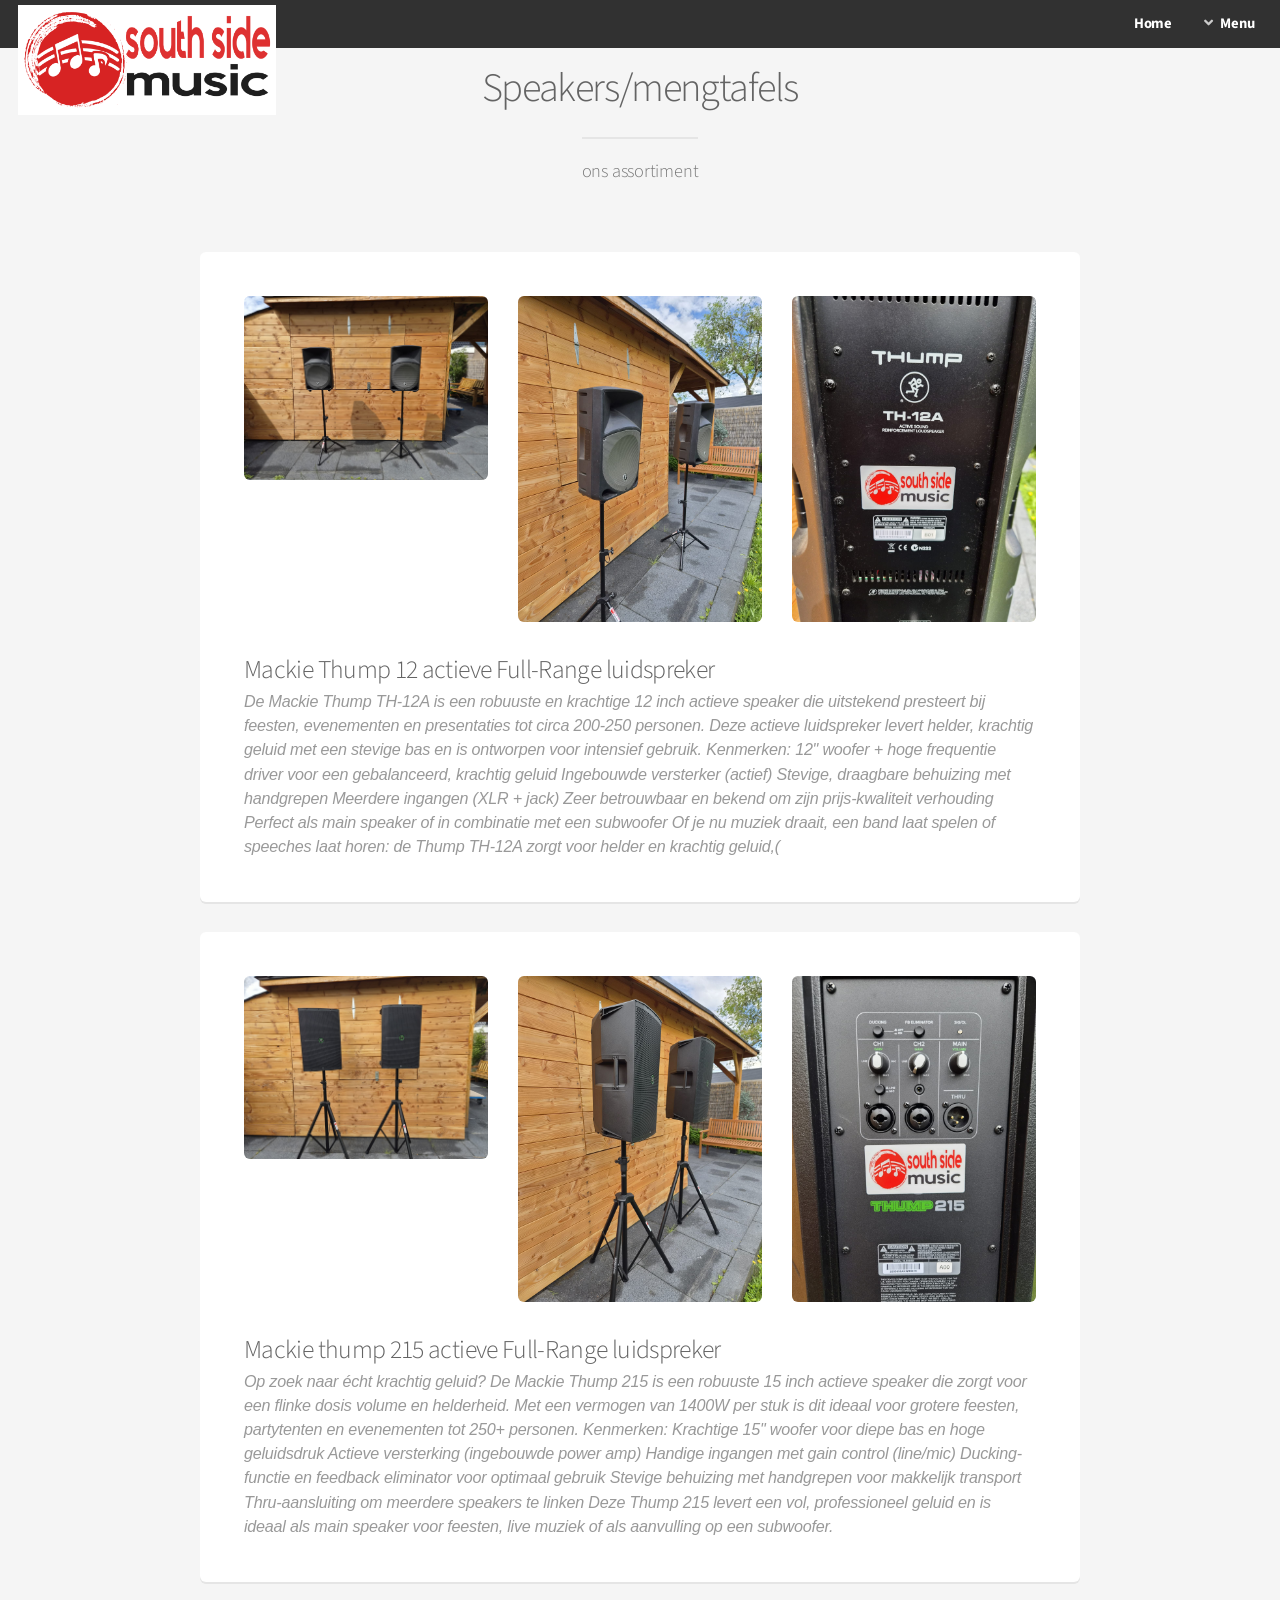
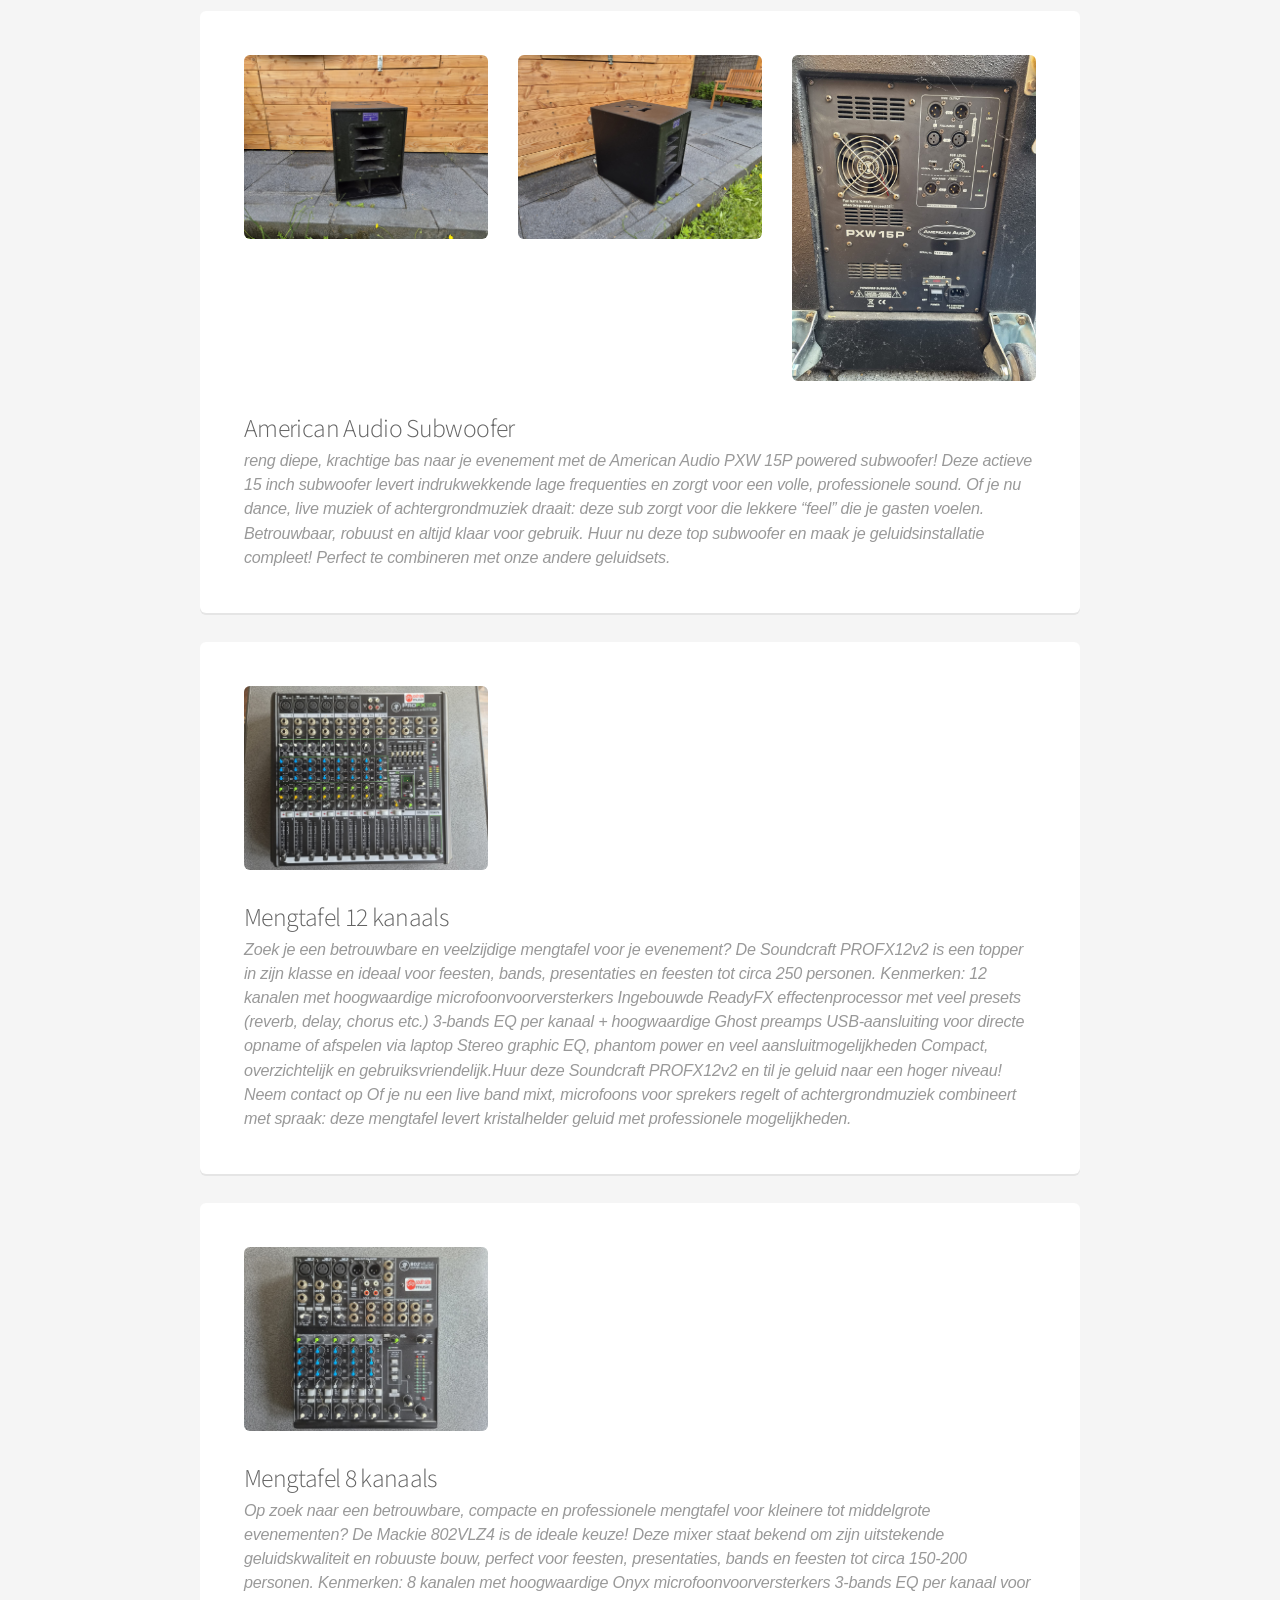
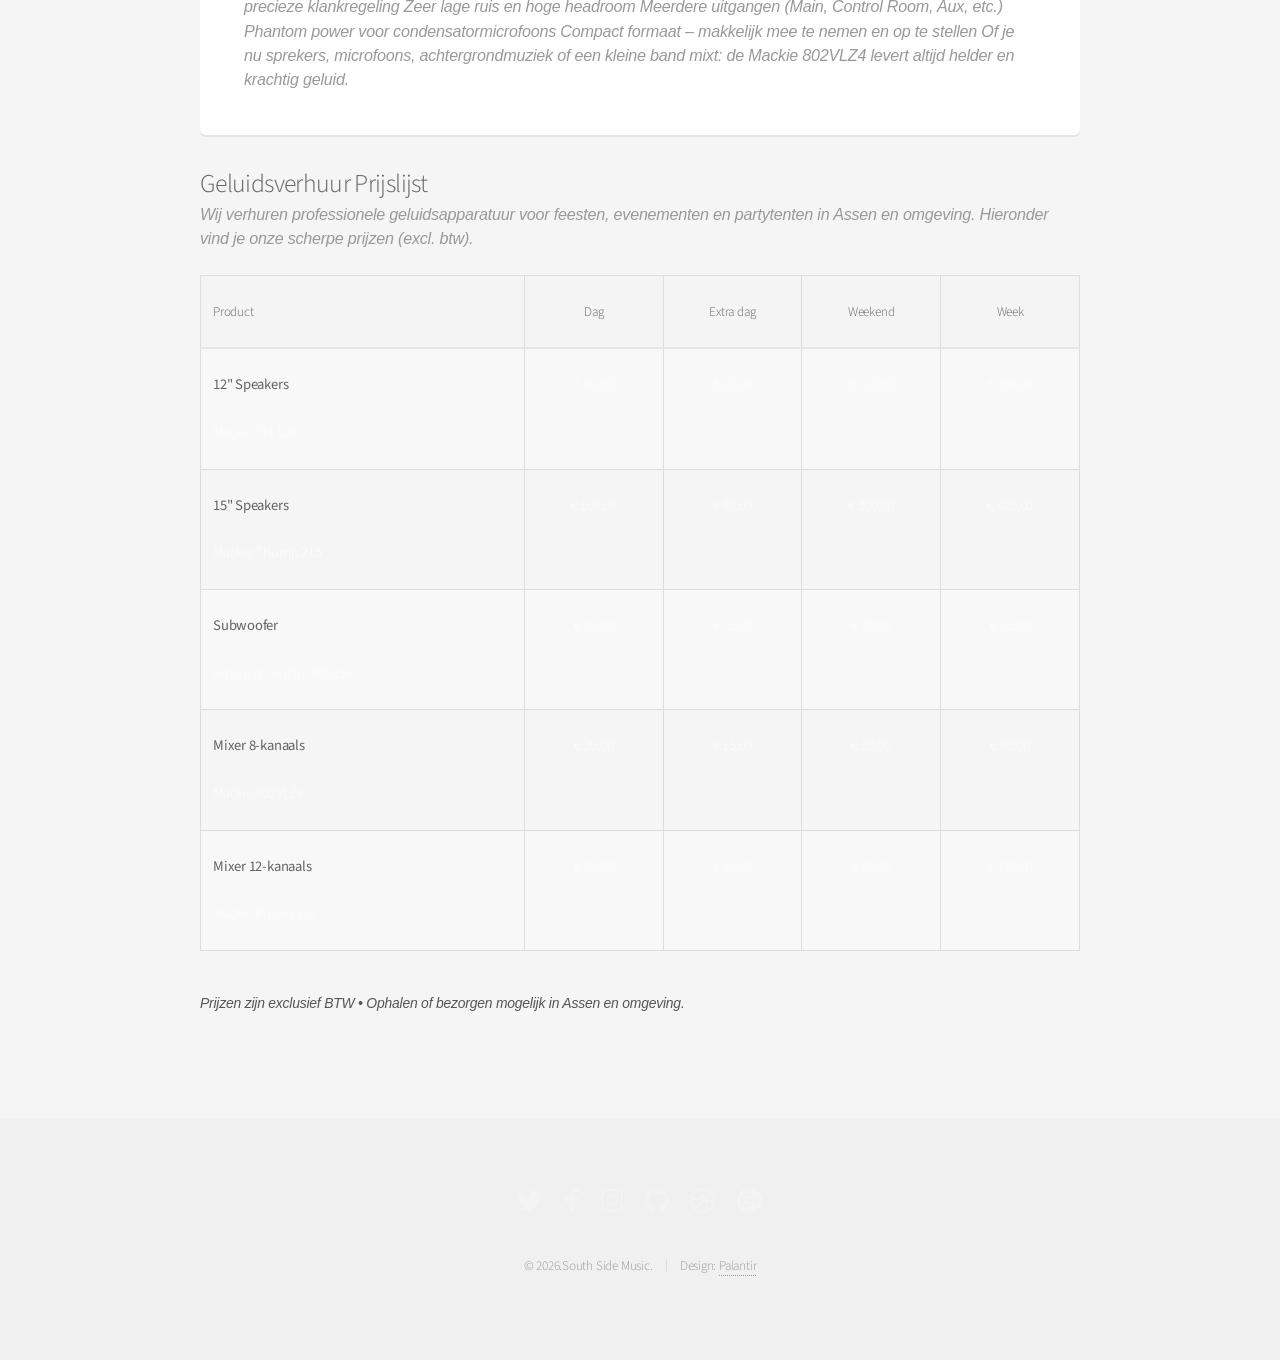
==== commit 45d04eaa: "Add files via upload" ====
--- a/pagina1.html
+++ b/pagina1.html
@@ -6,7 +6,7 @@
 -->
 <html>
 <head>
-<title>South Side Music - Verhuur</title>
+<title>South Side Music - Speakers en mengtafels</title>
 <meta charset="utf-8" />
 <meta name="viewport" content="width=device-width, initial-scale=1, user-scalable=no" />
 <link rel="stylesheet" href="assets/css/main.css" />
@@ -20,9 +20,27 @@
             <img src="images/logo.png" alt="South Side Music" style="height: 110px; margin-top: 5px;">
         </a>
     </h1>
+<header id="header" class="alt" style="background-color: rgba(0,0,0,0.8);">
+    <h1>
+        <a href="index.html">
+            <img src="images/logo.png" alt="South Side Music" style="height: 110px; margin-top: 5px;">
+        </a>
+    </h1>
     <nav id="nav">
-        <a href="index.html">Home</a>
+        <ul>
+            <li><a href="index.html" style="color: #ffffff !important; font-weight: bold;">Home</a></li>
+            <li>
+                <a href="#" class="icon solid fa-angle-down" style="color: #ffffff !important; font-weight: bold;">Menu</a>
+                <ul>
+                    <li><a href="pagina1.html">Speakers/mengtafels</a></li>
+                    <li><a href="pagina2.html">Microfoons/licht</a></li>
+                    <li><a href="pagina3.html">Tenten/heaters</a></li>
+                    <li><a href="pagina4.html">Vervoer/techniek</a></li>
+                </ul>
+            </li>
+        </ul>
     </nav>
+
 </header>
 <!-- Main -->
 <section id="main" class="container">
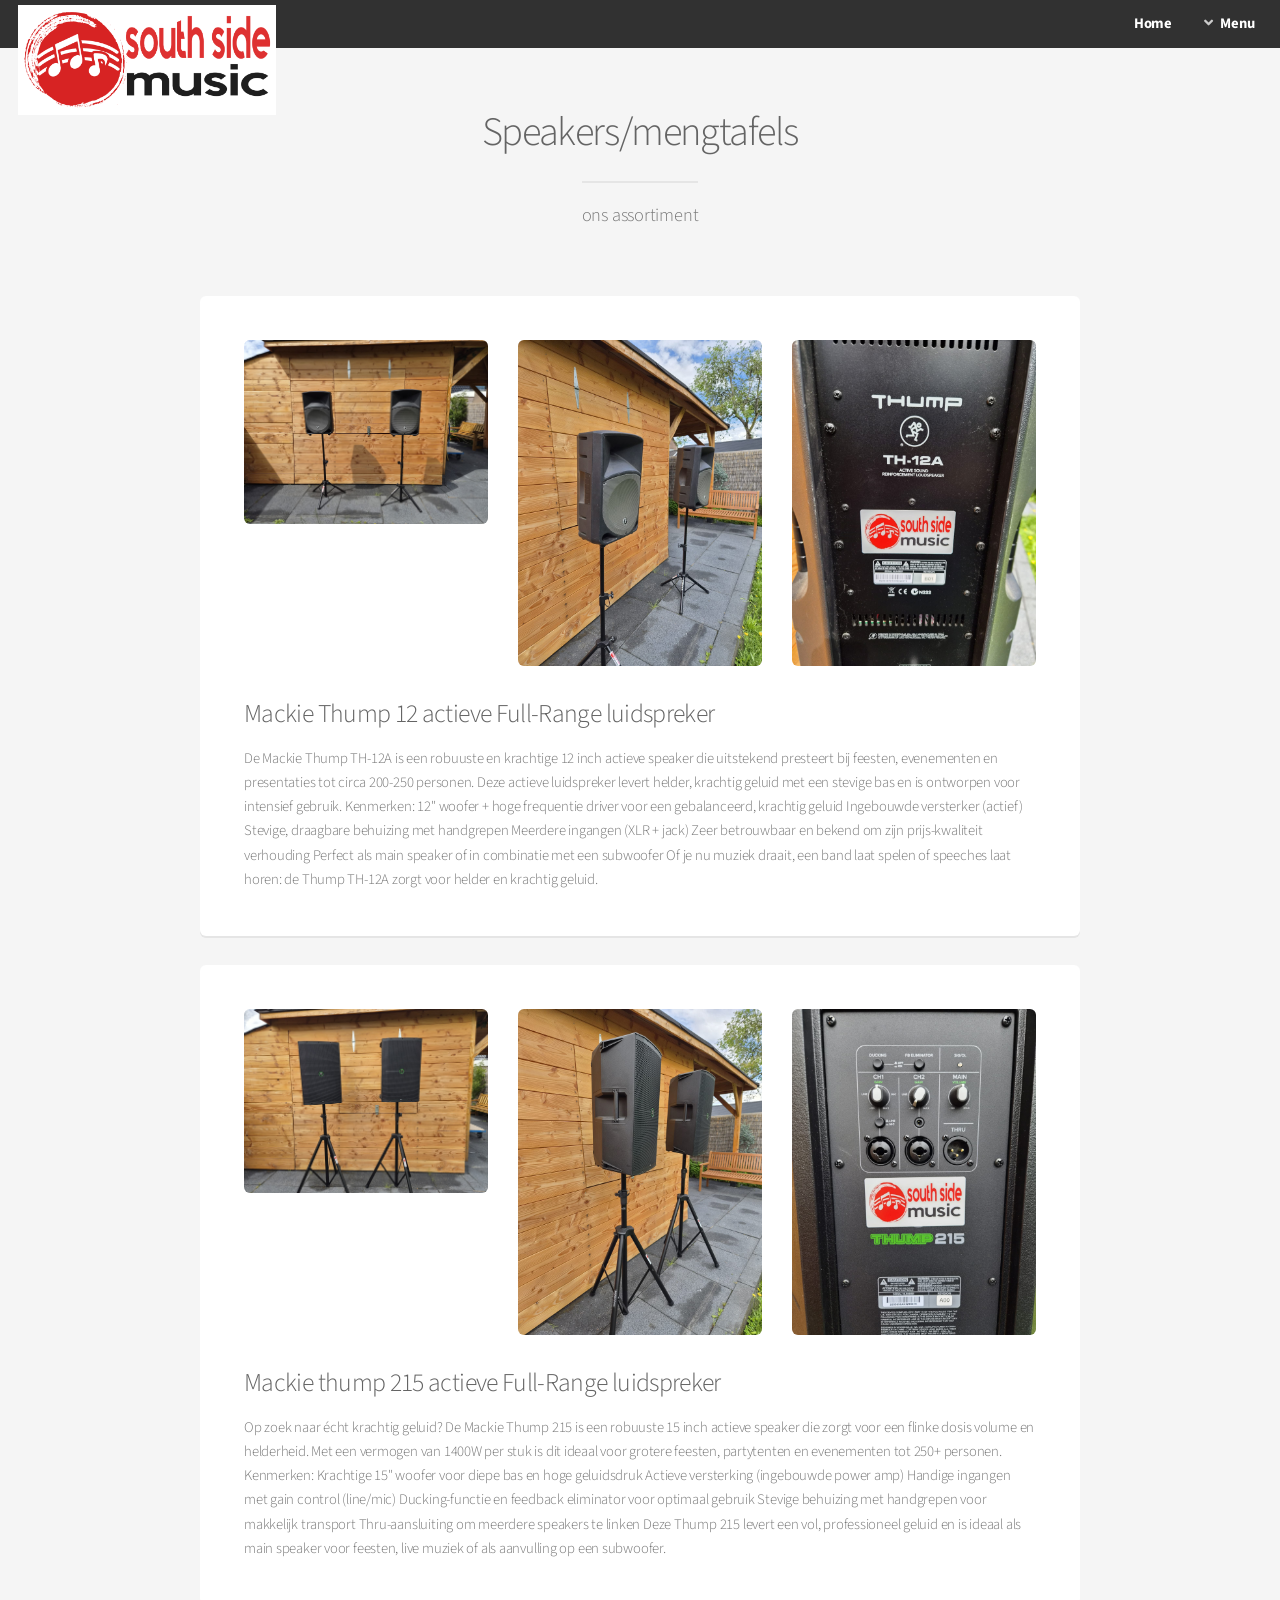
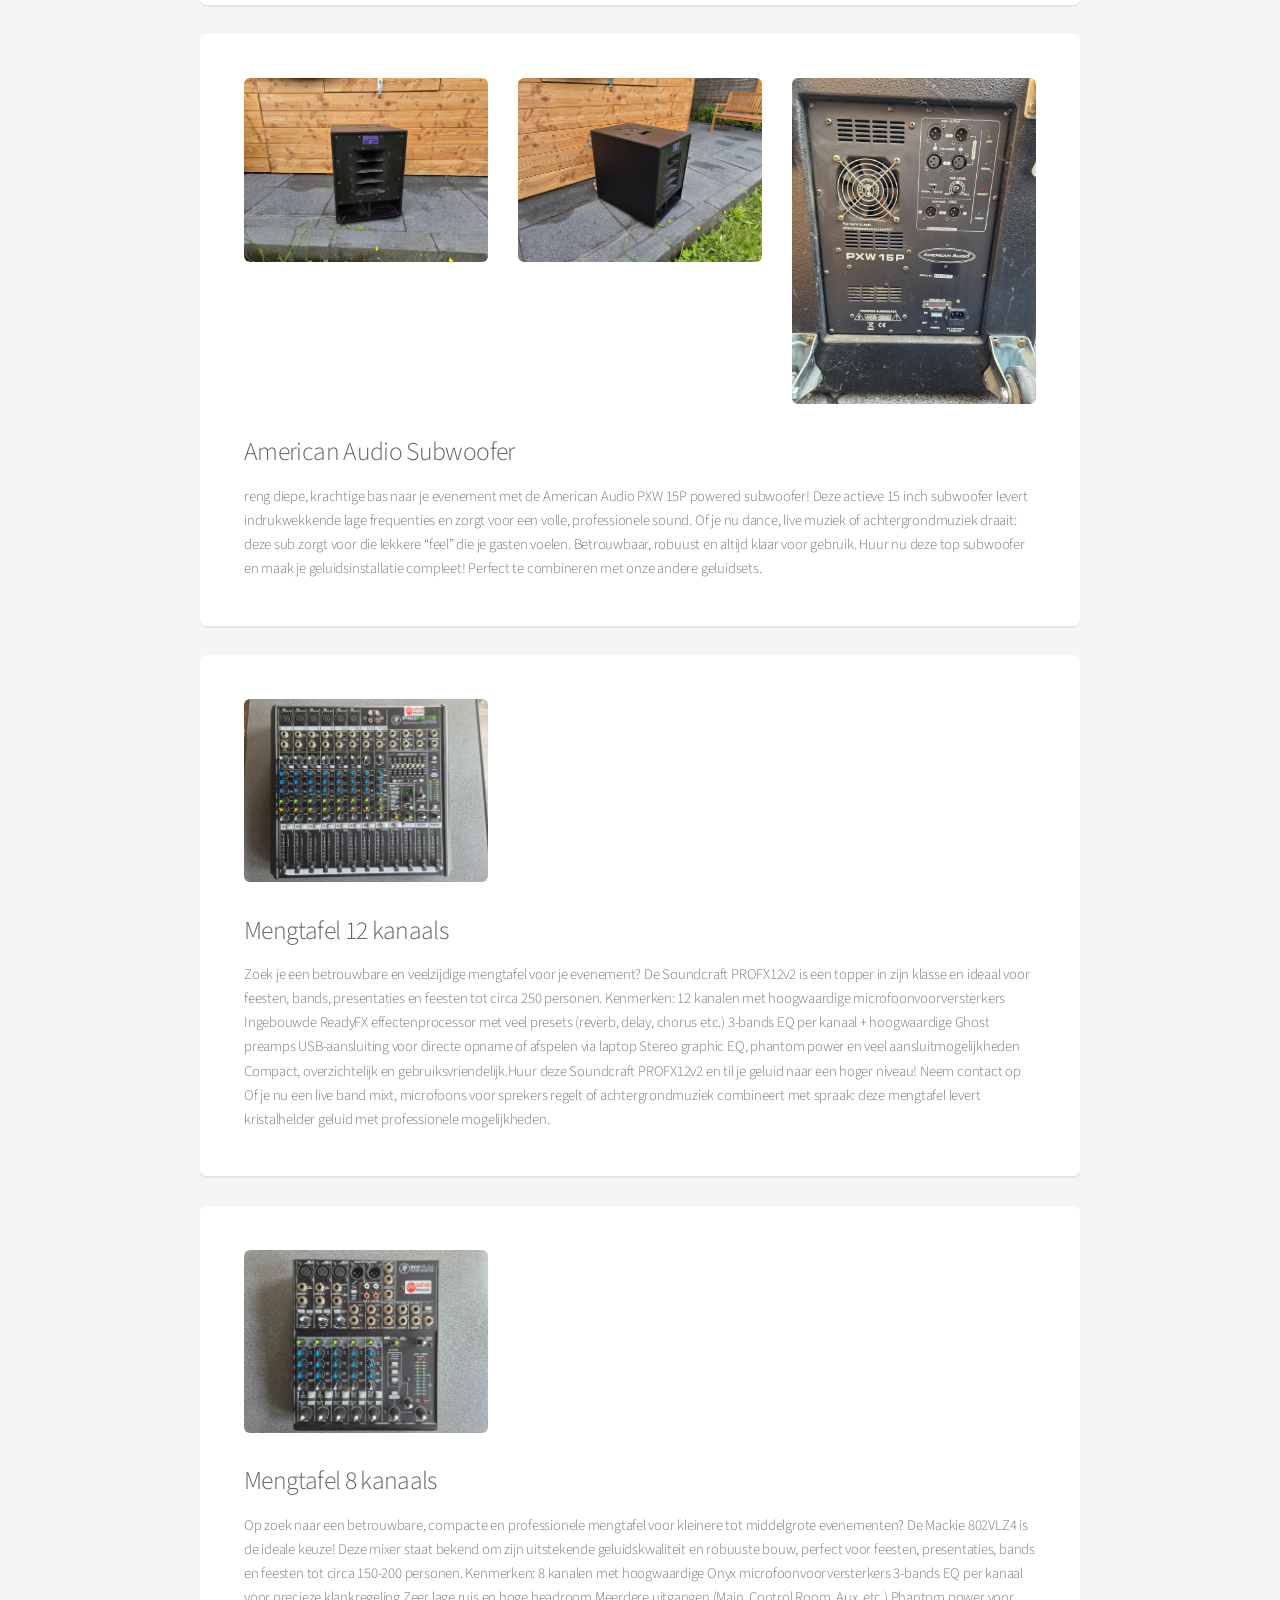
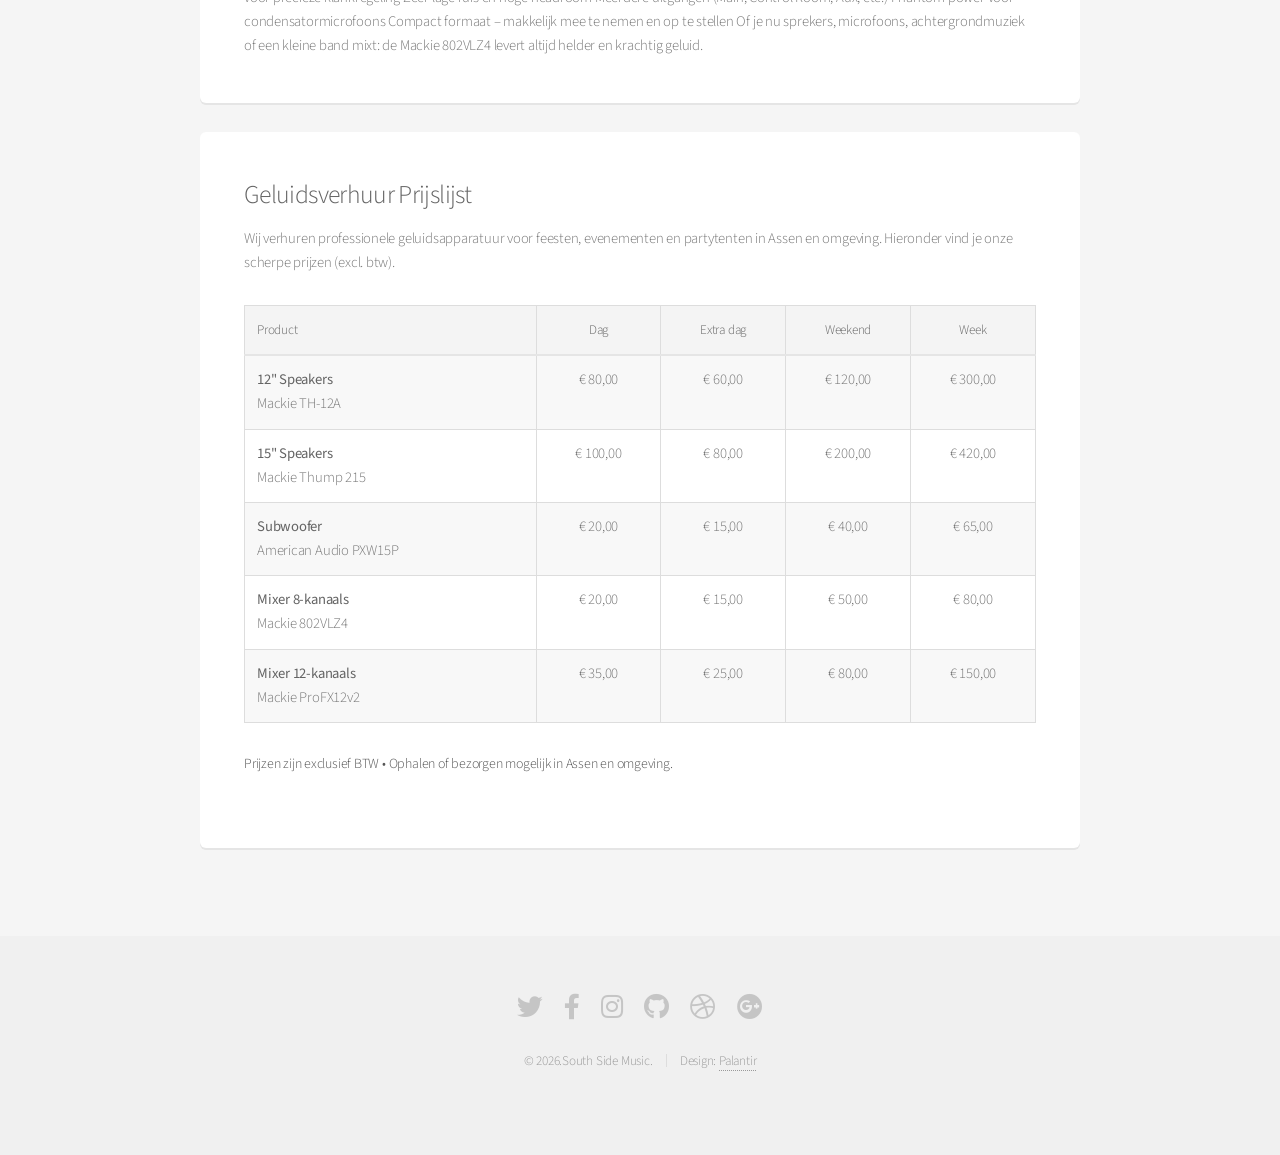
==== commit d43ae07a: "Add files via upload" ====
--- a/pagina1.html
+++ b/pagina1.html
@@ -14,12 +14,6 @@
 <body class="is-preload">
 <div id="page-wrapper">
 <!-- Header -->
-<header id="header" class="alt">
-    <h1>
-        <a href="index.html">
-            <img src="images/logo.png" alt="South Side Music" style="height: 110px; margin-top: 5px;">
-        </a>
-    </h1>
 <header id="header" class="alt" style="background-color: rgba(0,0,0,0.8);">
     <h1>
         <a href="index.html">
@@ -40,8 +34,8 @@
             </li>
         </ul>
     </nav>
-
 </header>
+
 <!-- Main -->
 <section id="main" class="container">
 <header>
@@ -66,15 +60,13 @@
 <p>De Mackie Thump TH-12A is een robuuste en krachtige 12 inch actieve speaker die uitstekend presteert bij feesten, evenementen en presentaties tot circa 200-250 personen.
 Deze actieve luidspreker levert helder, krachtig geluid met een stevige bas en is ontworpen voor intensief gebruik.
 Kenmerken:
-
 12" woofer + hoge frequentie driver voor een gebalanceerd, krachtig geluid
 Ingebouwde versterker (actief)
 Stevige, draagbare behuizing met handgrepen
 Meerdere ingangen (XLR + jack)
 Zeer betrouwbaar en bekend om zijn prijs-kwaliteit verhouding
 Perfect als main speaker of in combinatie met een subwoofer
-
-Of je nu muziek draait, een band laat spelen of speeches laat horen: de Thump TH-12A zorgt voor helder en krachtig geluid,(</p>
+Of je nu muziek draait, een band laat spelen of speeches laat horen: de Thump TH-12A zorgt voor helder en krachtig geluid.</p>
 </div>
 
 <!-- Sectie 2 -->
@@ -93,14 +85,12 @@
 <h3>Mackie thump 215 actieve Full-Range luidspreker</h3>
 <p>Op zoek naar écht krachtig geluid? De Mackie Thump 215 is een robuuste 15 inch actieve speaker die zorgt voor een flinke dosis volume en helderheid. Met een vermogen van 1400W per stuk is dit ideaal voor grotere feesten, partytenten en evenementen tot 250+ personen.
 Kenmerken:
-
 Krachtige 15" woofer voor diepe bas en hoge geluidsdruk
 Actieve versterking (ingebouwde power amp)
 Handige ingangen met gain control (line/mic)
 Ducking-functie en feedback eliminator voor optimaal gebruik
 Stevige behuizing met handgrepen voor makkelijk transport
 Thru-aansluiting om meerdere speakers te linken
-
 Deze Thump 215 levert een vol, professioneel geluid en is ideaal als main speaker voor feesten, live muziek of als aanvulling op een subwoofer.</p>
 </div>
 
@@ -140,7 +130,6 @@
 <h3>Mengtafel 12 kanaals</h3>
 <p>Zoek je een betrouwbare en veelzijdige mengtafel voor je evenement? De Soundcraft PROFX12v2 is een topper in zijn klasse en ideaal voor feesten, bands, presentaties en feesten tot circa 250 personen.
 Kenmerken:
-
 12 kanalen met hoogwaardige microfoonvoorversterkers
 Ingebouwde ReadyFX effectenprocessor met veel presets (reverb, delay, chorus etc.)
 3-bands EQ per kanaal + hoogwaardige Ghost preamps
@@ -148,7 +137,6 @@
 Stereo graphic EQ, phantom power en veel aansluitmogelijkheden
 Compact, overzichtelijk en gebruiksvriendelijk.Huur deze Soundcraft PROFX12v2 en til je geluid naar een hoger niveau!
 Neem contact op
-
 Of je nu een live band mixt, microfoons voor sprekers regelt of achtergrondmuziek combineert met spraak: deze mengtafel levert kristalhelder geluid met professionele mogelijkheden.</p>
 </div>
 
@@ -169,83 +157,79 @@
 <p>Op zoek naar een betrouwbare, compacte en professionele mengtafel voor kleinere tot middelgrote evenementen? De Mackie 802VLZ4 is de ideale keuze!
 Deze mixer staat bekend om zijn uitstekende geluidskwaliteit en robuuste bouw, perfect voor feesten, presentaties, bands en feesten tot circa 150-200 personen.
 Kenmerken:
-
 8 kanalen met hoogwaardige Onyx microfoonvoorversterkers
 3-bands EQ per kanaal voor precieze klankregeling
 Zeer lage ruis en hoge headroom
 Meerdere uitgangen (Main, Control Room, Aux, etc.)
 Phantom power voor condensatormicrofoons
 Compact formaat – makkelijk mee te nemen en op te stellen
-
 Of je nu sprekers, microfoons, achtergrondmuziek of een kleine band mixt: de Mackie 802VLZ4 levert altijd helder en krachtig geluid.</p>
 </div>
 
-<!-- Twee kolommen alleen onderaan -->
-<div class="row">
-  <div class="row-6 row-12-mobilep">
-    <h3>Geluidsverhuur Prijslijst</h3>
-    <p>Wij verhuren professionele geluidsapparatuur voor feesten, evenementen en partytenten in Assen en omgeving. Hieronder vind je onze scherpe prijzen (excl. btw).</p>
-
-    <table style="width:100%; border-collapse: collapse; margin-top: 20px;">
-      <thead>
-        <tr style="background-color: #f4f4f4;">
-          <th style="padding: 12px; text-align: left; border: 1px solid #ddd;">Product</th>
-          <th style="padding: 12px; text-align: center; border: 1px solid #ddd;">Dag</th>
-          <th style="padding: 12px; text-align: center; border: 1px solid #ddd;">Extra dag</th>
-          <th style="padding: 12px; text-align: center; border: 1px solid #ddd;">Weekend</th>
-          <th style="padding: 12px; text-align: center; border: 1px solid #ddd;">Week</th>
-        </tr>
-      </thead>
-      <tbody>
-        <tr>
-          <td style="padding: 12px; border: 1px solid #ddd;"><strong>12" Speakers</strong><br>Mackie TH-12A</td>
-          <td style="padding: 12px; text-align: center; border: 1px solid #ddd;">€ 80,00</td>
-          <td style="padding: 12px; text-align: center; border: 1px solid #ddd;">€ 60,00</td>
-          <td style="padding: 12px; text-align: center; border: 1px solid #ddd;">€ 120,00</td>
-          <td style="padding: 12px; text-align: center; border: 1px solid #ddd;">€ 300,00</td>
-        </tr>
-        <tr>
-          <td style="padding: 12px; border: 1px solid #ddd;"><strong>15" Speakers</strong><br>Mackie Thump 215</td>
-          <td style="padding: 12px; text-align: center; border: 1px solid #ddd;">€ 100,00</td>
-          <td style="padding: 12px; text-align: center; border: 1px solid #ddd;">€ 80,00</td>
-          <td style="padding: 12px; text-align: center; border: 1px solid #ddd;">€ 200,00</td>
-          <td style="padding: 12px; text-align: center; border: 1px solid #ddd;">€ 420,00</td>
-        </tr>
-        <tr>
-          <td style="padding: 12px; border: 1px solid #ddd;"><strong>Subwoofer</strong><br>American Audio PXW15P</td>
-          <td style="padding: 12px; text-align: center; border: 1px solid #ddd;">€ 20,00</td>
-          <td style="padding: 12px; text-align: center; border: 1px solid #ddd;">€ 15,00</td>
-          <td style="padding: 12px; text-align: center; border: 1px solid #ddd;">€ 40,00</td>
-          <td style="padding: 12px; text-align: center; border: 1px solid #ddd;">€ 65,00</td>
-        </tr>
-        <tr>
-          <td style="padding: 12px; border: 1px solid #ddd;"><strong>Mixer 8-kanaals</strong><br>Mackie 802VLZ4</td>
-          <td style="padding: 12px; text-align: center; border: 1px solid #ddd;">€ 20,00</td>
-          <td style="padding: 12px; text-align: center; border: 1px solid #ddd;">€ 15,00</td>
-          <td style="padding: 12px; text-align: center; border: 1px solid #ddd;">€ 50,00</td>
-          <td style="padding: 12px; text-align: center; border: 1px solid #ddd;">€ 80,00</td>
-        </tr>
-        <tr>
-          <td style="padding: 12px; border: 1px solid #ddd;"><strong>Mixer 12-kanaals</strong><br>Mackie ProFX12v2</td>
-          <td style="padding: 12px; text-align: center; border: 1px solid #ddd;">€ 35,00</td>
-          <td style="padding: 12px; text-align: center; border: 1px solid #ddd;">€ 25,00</td>
-          <td style="padding: 12px; text-align: center; border: 1px solid #ddd;">€ 80,00</td>
-          <td style="padding: 12px; text-align: center; border: 1px solid #ddd;">€ 150,00</td>
-        </tr>
-      </tbody>
-    </table>
-
-    <p style="margin-top: 20px; font-size: 0.95em; color: #555;">
-      Prijzen zijn exclusief BTW • Ophalen of bezorgen mogelijk in Assen en omgeving.
-    </p>
-  </div>
-<div class="row-6 row-12-mobilep">
-<h3></h3>
-<p></p>
-</div>
+<!-- Prijslijst -->
+<div class="box">
+    <div class="row">
+        <div class="row-6 row-12-mobilep">
+            <h3>Geluidsverhuur Prijslijst</h3>
+            <p>Wij verhuren professionele geluidsapparatuur voor feesten, evenementen en partytenten in Assen en omgeving. Hieronder vind je onze scherpe prijzen (excl. btw).</p>
+            
+            <table style="width:100%; border-collapse: collapse; margin-top: 20px;">
+              <thead>
+                <tr style="background-color: #f4f4f4;">
+                  <th style="padding: 12px; text-align: left; border: 1px solid #ddd;">Product</th>
+                  <th style="padding: 12px; text-align: center; border: 1px solid #ddd;">Dag</th>
+                  <th style="padding: 12px; text-align: center; border: 1px solid #ddd;">Extra dag</th>
+                  <th style="padding: 12px; text-align: center; border: 1px solid #ddd;">Weekend</th>
+                  <th style="padding: 12px; text-align: center; border: 1px solid #ddd;">Week</th>
+                </tr>
+              </thead>
+              <tbody>
+                <tr>
+                  <td style="padding: 12px; border: 1px solid #ddd;"><strong>12" Speakers</strong><br>Mackie TH-12A</td>
+                  <td style="padding: 12px; text-align: center; border: 1px solid #ddd;">€ 80,00</td>
+                  <td style="padding: 12px; text-align: center; border: 1px solid #ddd;">€ 60,00</td>
+                  <td style="padding: 12px; text-align: center; border: 1px solid #ddd;">€ 120,00</td>
+                  <td style="padding: 12px; text-align: center; border: 1px solid #ddd;">€ 300,00</td>
+                </tr>
+                <tr>
+                  <td style="padding: 12px; border: 1px solid #ddd;"><strong>15" Speakers</strong><br>Mackie Thump 215</td>
+                  <td style="padding: 12px; text-align: center; border: 1px solid #ddd;">€ 100,00</td>
+                  <td style="padding: 12px; text-align: center; border: 1px solid #ddd;">€ 80,00</td>
+                  <td style="padding: 12px; text-align: center; border: 1px solid #ddd;">€ 200,00</td>
+                  <td style="padding: 12px; text-align: center; border: 1px solid #ddd;">€ 420,00</td>
+                </tr>
+                <tr>
+                  <td style="padding: 12px; border: 1px solid #ddd;"><strong>Subwoofer</strong><br>American Audio PXW15P</td>
+                  <td style="padding: 12px; text-align: center; border: 1px solid #ddd;">€ 20,00</td>
+                  <td style="padding: 12px; text-align: center; border: 1px solid #ddd;">€ 15,00</td>
+                  <td style="padding: 12px; text-align: center; border: 1px solid #ddd;">€ 40,00</td>
+                  <td style="padding: 12px; text-align: center; border: 1px solid #ddd;">€ 65,00</td>
+                </tr>
+                <tr>
+                  <td style="padding: 12px; border: 1px solid #ddd;"><strong>Mixer 8-kanaals</strong><br>Mackie 802VLZ4</td>
+                  <td style="padding: 12px; text-align: center; border: 1px solid #ddd;">€ 20,00</td>
+                  <td style="padding: 12px; text-align: center; border: 1px solid #ddd;">€ 15,00</td>
+                  <td style="padding: 12px; text-align: center; border: 1px solid #ddd;">€ 50,00</td>
+                  <td style="padding: 12px; text-align: center; border: 1px solid #ddd;">€ 80,00</td>
+                </tr>
+                <tr>
+                  <td style="padding: 12px; border: 1px solid #ddd;"><strong>Mixer 12-kanaals</strong><br>Mackie ProFX12v2</td>
+                  <td style="padding: 12px; text-align: center; border: 1px solid #ddd;">€ 35,00</td>
+                  <td style="padding: 12px; text-align: center; border: 1px solid #ddd;">€ 25,00</td>
+                  <td style="padding: 12px; text-align: center; border: 1px solid #ddd;">€ 80,00</td>
+                  <td style="padding: 12px; text-align: center; border: 1px solid #ddd;">€ 150,00</td>
+                </tr>
+              </tbody>
+            </table>
+            <p style="margin-top: 20px; font-size: 0.95em; color: #555;">
+              Prijzen zijn exclusief BTW • Ophalen of bezorgen mogelijk in Assen en omgeving.
+            </p>
+        </div>
+    </div>
 </div>
 
 </section>
+
 <!-- Footer -->
 <footer id="footer">
 <ul class="icons">
@@ -260,6 +244,7 @@
 <li>&copy; 2026.South Side Music.</li><li>Design: <a href="http://html5up.net">Palantir</a></li>
 </ul>
 </footer>
+
 </div>
 <!-- Scripts -->
 <script src="assets/js/jquery.min.js"></script>
